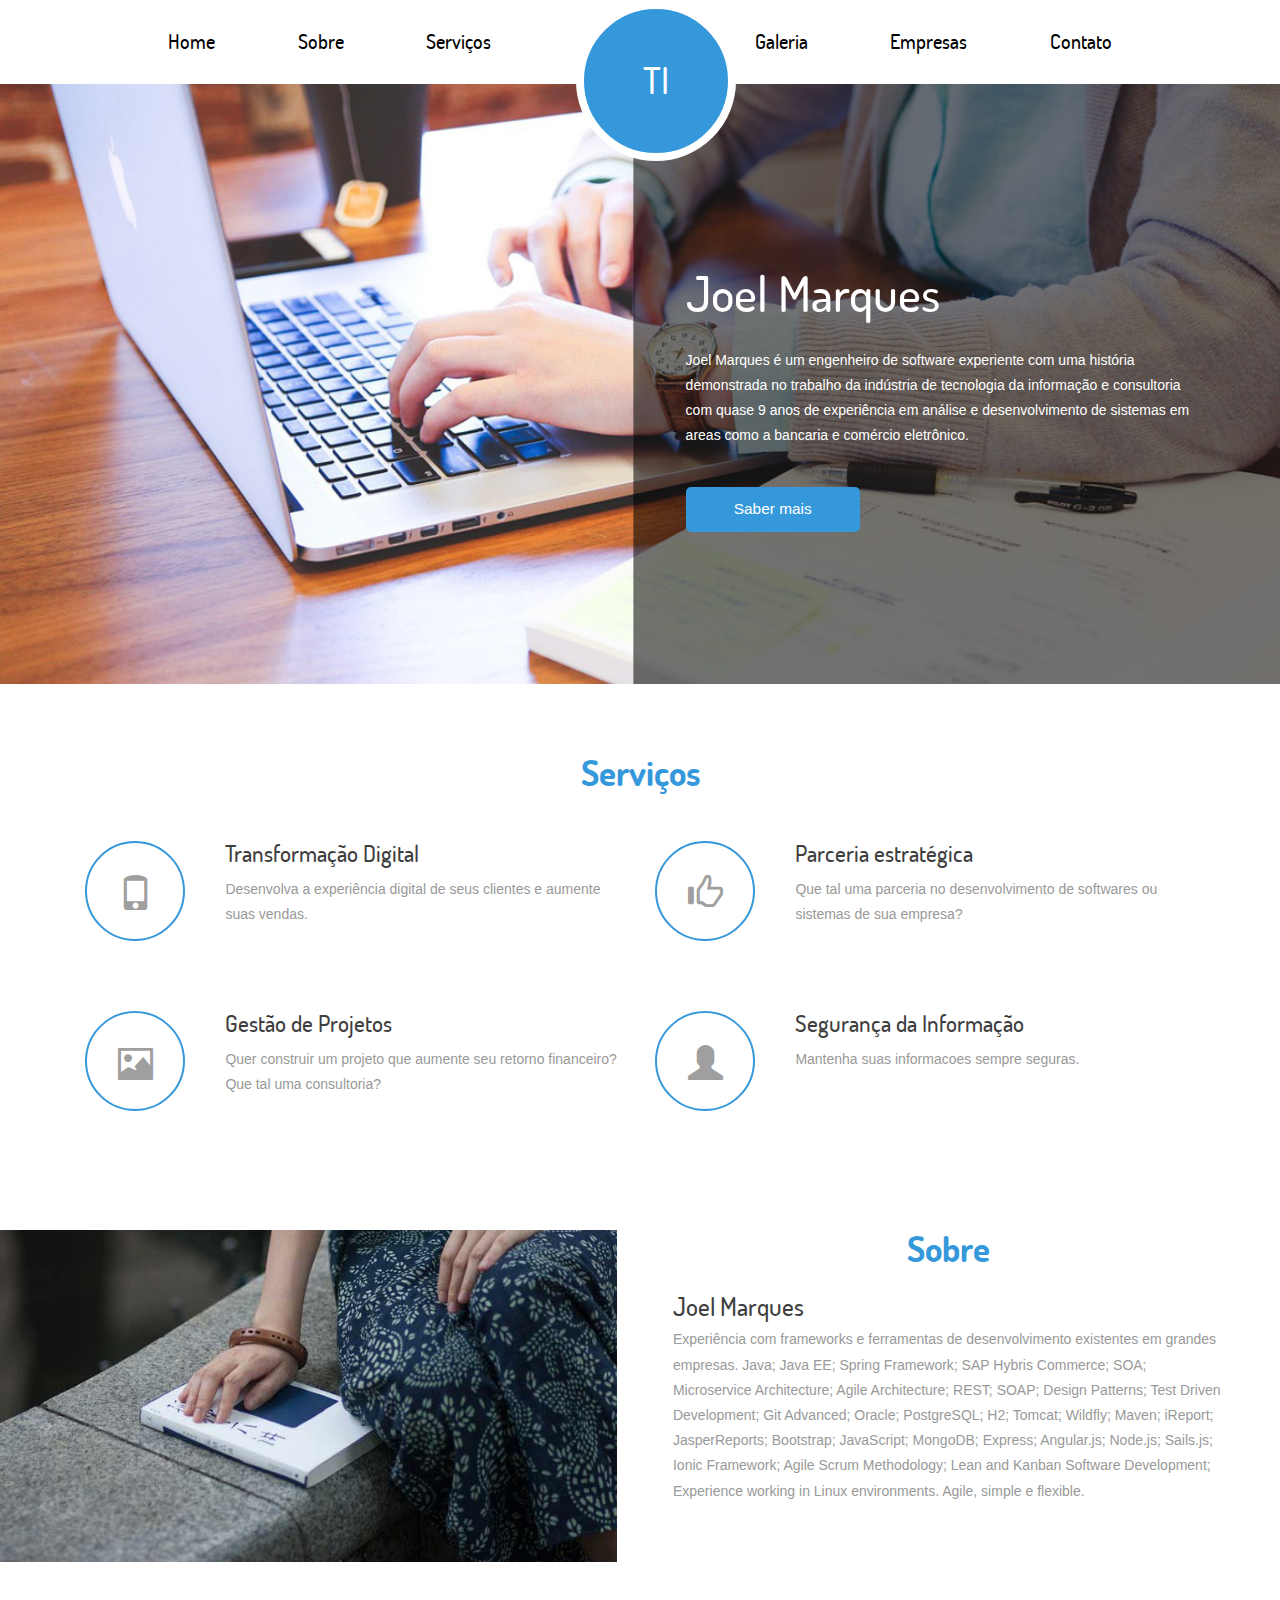
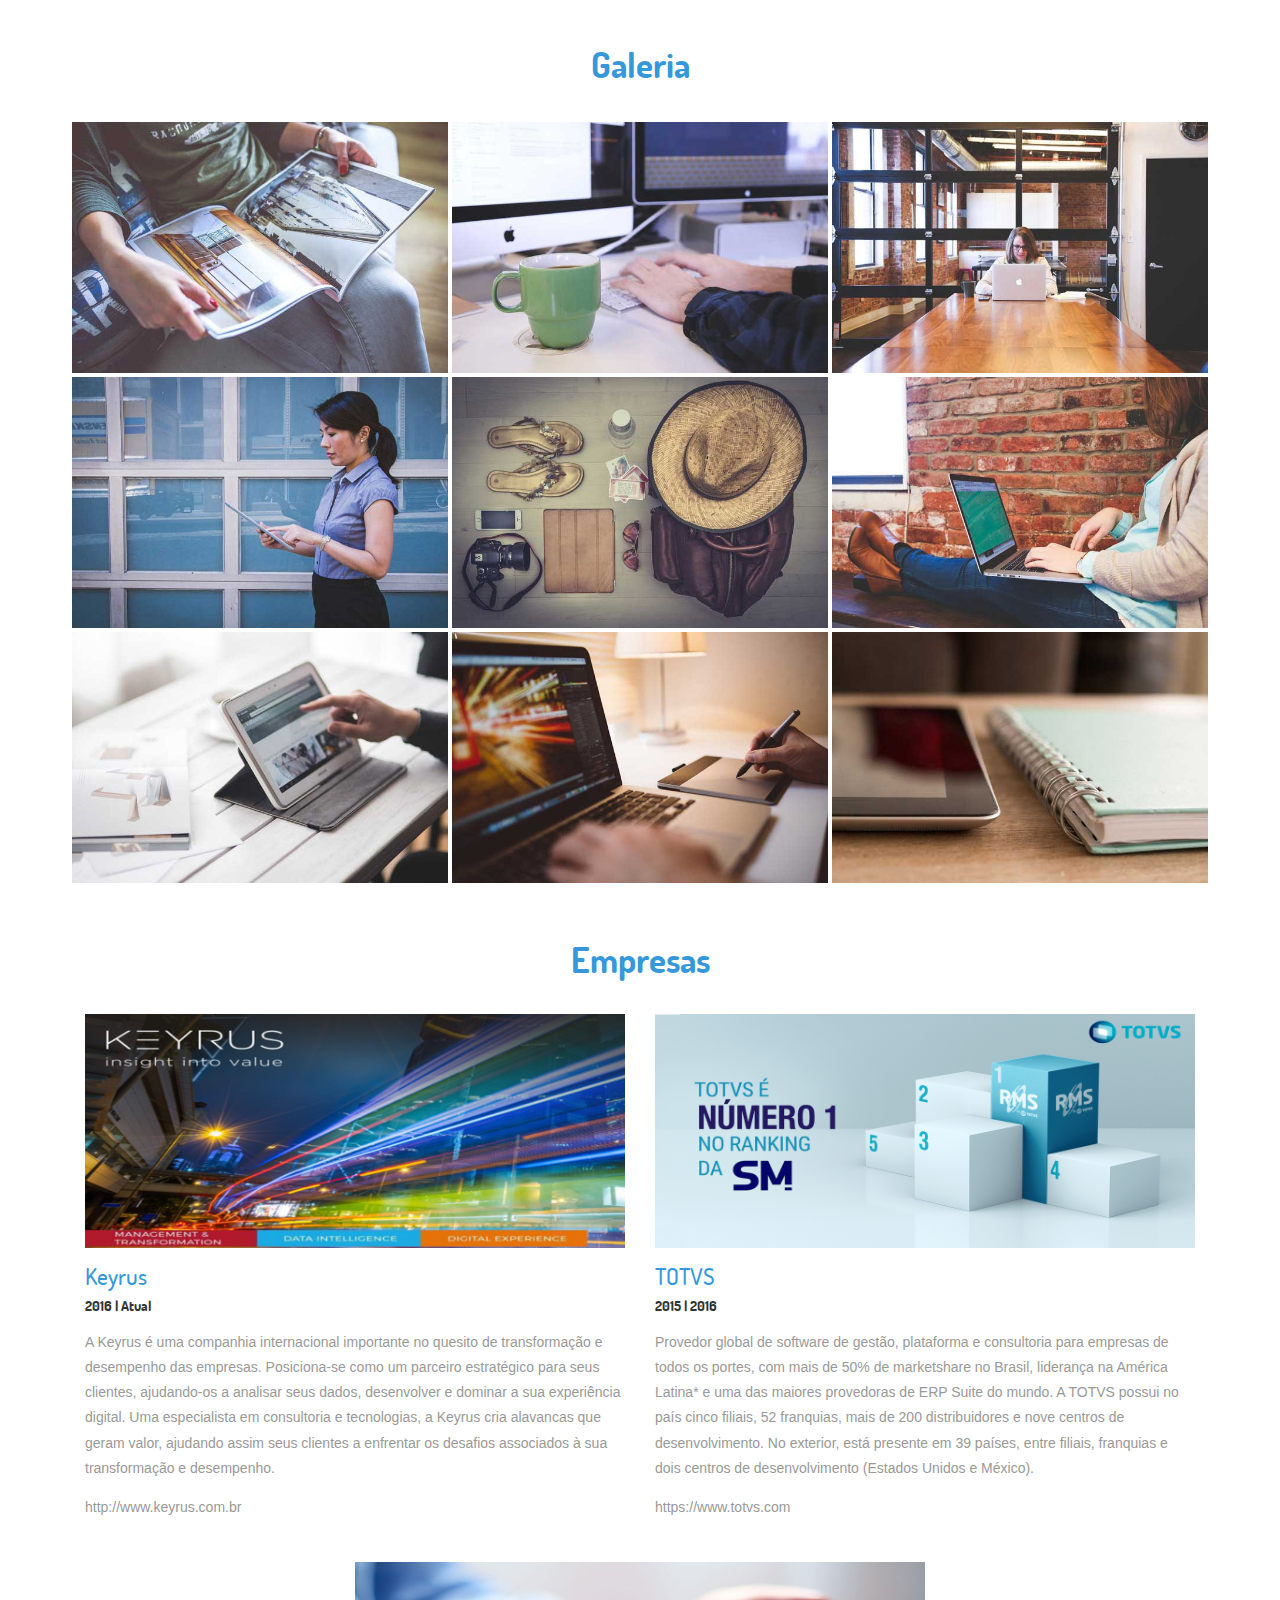
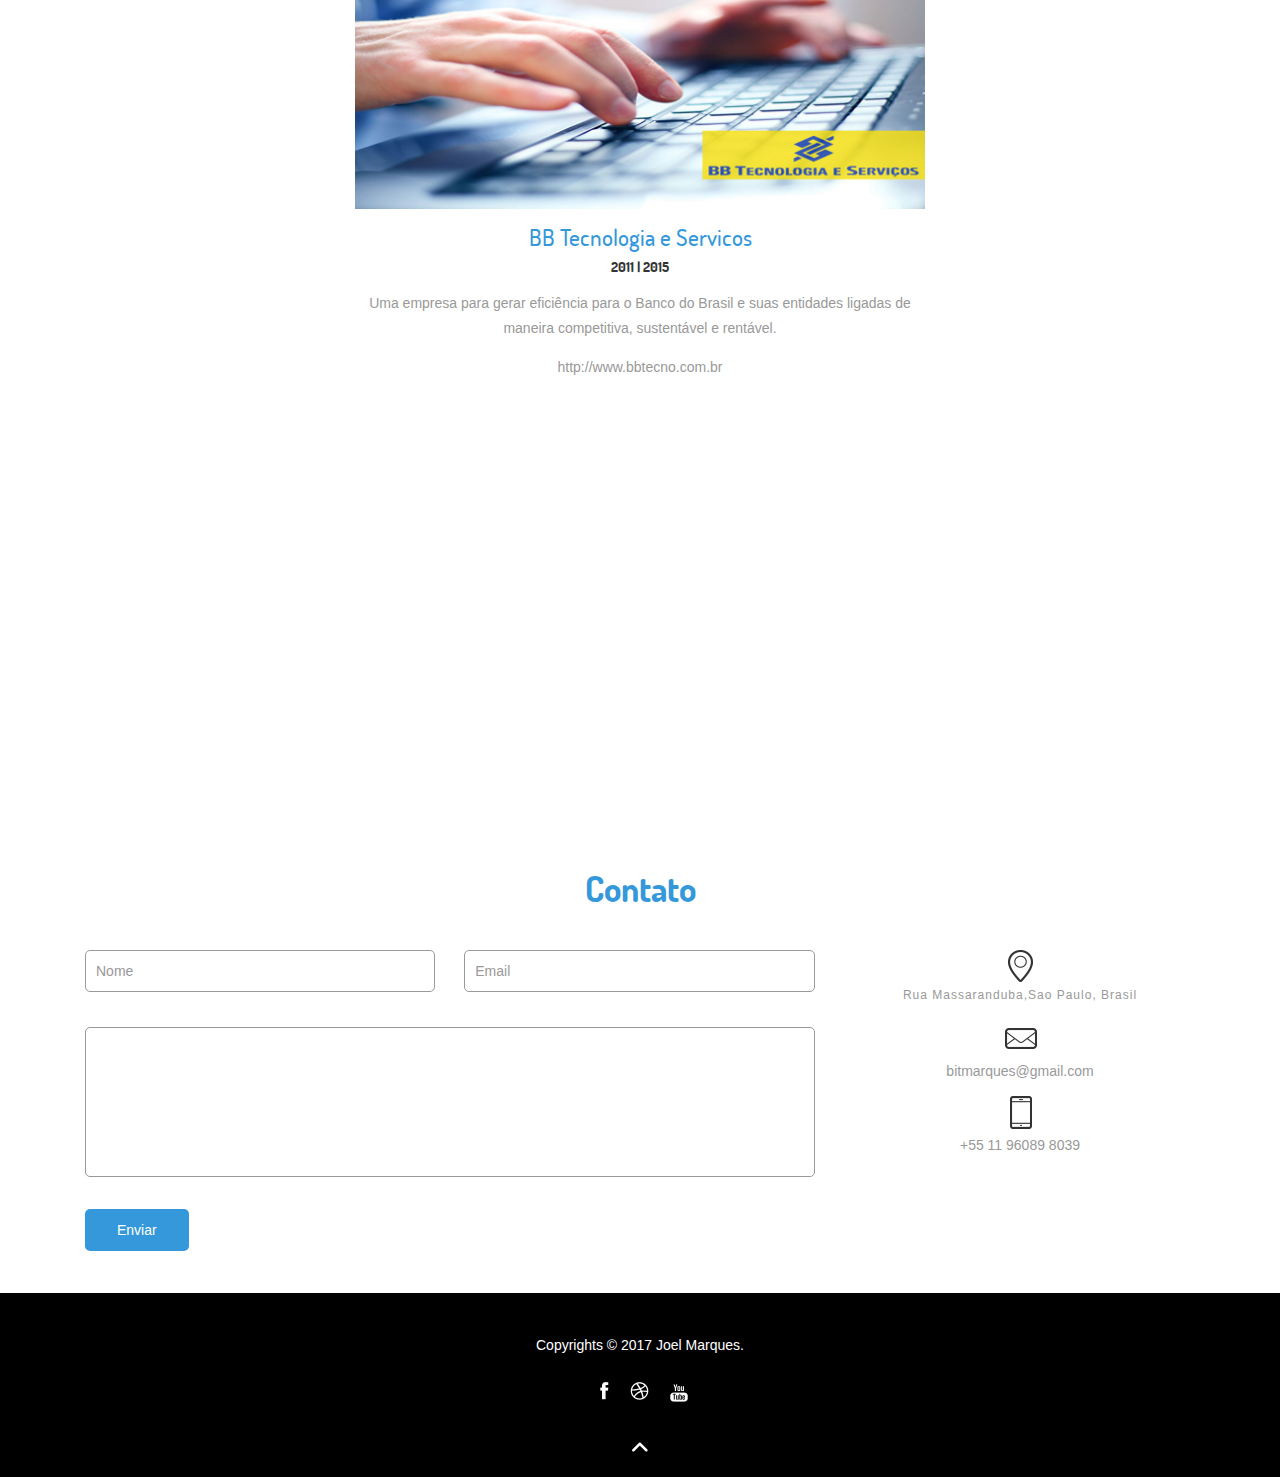
==== index.html @ f148eeef "Adicionado o shortcut e melhorado o Sobre" ====
<!DOCTYPE HTML>
<html>
<head>
<title>Consultoria em Tecnologia da Informação</title>
<link href="images/shortcut.ico" rel="shortcut icon">
<link href="css/bootstrap.css" rel="stylesheet" type="text/css" media="all">
<link href="css/style.css" rel="stylesheet" type="text/css" media="all" />
<link rel="stylesheet" href="css/chocolat.css" type="text/css" media="screen" />
<meta name="viewport" content="width=device-width, initial-scale=1"/>
<meta http-equiv="Content-Type" content="text/html; charset=utf-8" />
<meta name="keywords" content="Emplox Responsive web template, Bootstrap Web Templates, Flat Web Templates, Andriod Compatible web template,
Smartphone Compatible web template, free webdesigns for Nokia, Samsung, LG, SonyErricsson, Motorola web design" />
<script type="application/x-javascript"> addEventListener("load", function() { setTimeout(hideURLbar, 0); }, false); function hideURLbar(){ window.scrollTo(0,1); } </script>
<script src="js/jquery-1.11.1.min.js"></script>
<link rel="stylesheet" href="css/flexslider.css" type="text/css" media="screen" />
<!--scrolling-->
<script type="text/javascript" src="js/move-top.js"></script>
<script type="text/javascript" src="js/easing.js"></script>
 <script type="text/javascript">
		jQuery(document).ready(function($) {
			$(".scroll").click(function(event){
				event.preventDefault();
				$('html,body').animate({scrollTop:$(this.hash).offset().top},1200);
			});
		});
	</script>
<!--scrolling-->
</head>
<body>
<!--top-header-->
<div id="home" class="top-header">
	 <div class="container">
		 <div class="logo">
				<h1><a href="index.html">TI</a></h1>
		 </div>
		 <div class="top-menu">
			 <span class="menu"><img src="images/nav-icon.png" alt=""/></span>
			 <ul>
				<li><a class="scroll" href="#home">Home</a></li>
				<li><a class="scroll" href="#about">Sobre</a></li>
				<li><a class="scroll" href="#service">Serviços</a></li>
				<li><a class="scroll" href="#gallery">Galeria</a></li>
				<li><a class="scroll" href="#blog">Empresas</a></li>
				<li><a class="scroll" href="#contact">Contato</a></li>
			 </ul>
		     <!-- script-for-menu -->
				 <script>
							$("span.menu").click(function(){
								$(".top-menu ul").slideToggle("slow" , function(){
								});
							});
				 </script>
		     <!-- script-for-menu -->
		  </div>
	 </div>
</div>
<!--header-->
<div class="header">
		<div class="container">
			 <div class="banner-info">
				 <h2>Joel Marques</h2>
				 <p>Joel Marques é um engenheiro de software experiente com uma história demonstrada no trabalho da indústria de tecnologia da informação e consultoria com quase 9 anos de experiência em análise e desenvolvimento de sistemas em areas como a bancaria e comércio eletrônico.</p>
				 <a href="https://www.linkedin.com/in/bitmarques/" target="_blank">Saber mais</a>
			 </div>
			 <div class="clearfix"></div>
		</div>
</div>
<!--Service-->
<div id="service" class="service">
	 <div class="container">
		 <h3>Serviços</h3>
		 <div class="service-grids">
		 <div class="icon-grids">
			 <div class="col-md-6 futr-grid futr1">
				 <div class="icon-pic">
						<div class="icon text-center">
						 <span class="glyphicon glyphicon-phone" aria-hidden="true"></span>
						 </div>
				  </div>
				 <div class="icon-info">
						 <h4><a href="#">Transformação Digital</a></h4>
						 <p>Desenvolva a experiência digital de seus clientes e aumente suas vendas.</p>
				 </div>
				 <div class="clearfix"></div>
			 </div>
			 <div class="col-md-6 futr-grid">
				  <div class="icon-pic">
							<div class="icon text-center">
							<span class="glyphicon glyphicon-thumbs-up" aria-hidden="true"></span>
						 </div>
				  </div>
				  <div class="icon-info">
						<h4><a href="#">Parceria estratégica</a></h4>
						<p>Que tal uma parceria no desenvolvimento de softwares ou sistemas de sua empresa?</p>
				  </div>
				  <div class="clearfix"></div>
			 </div>
			 <div class="clearfix"></div>
		 </div>
		 <div class="icon-grids grids2">
			 <div class="col-md-6 futr-grid futr1">
				 <div class="icon-pic">
						<div class="icon text-center">
						 <span class="glyphicon glyphicon-picture" aria-hidden="true"></span>
						 </div>
				  </div>
				 <div class="icon-info">
						 <h4><a href="#">Gestão de Projetos</a></h4>
						 <p>Quer construir um projeto que aumente seu retorno financeiro? Que tal uma consultoria?</p>
				 </div>
				 <div class="clearfix"></div>
			 </div>
			 <div class="col-md-6 futr-grid">
				  <div class="icon-pic">
							<div class="icon text-center">
							 <span class="glyphicon glyphicon-user" aria-hidden="true"></span>
						 </div>
				  </div>
				  <div class="icon-info">
						<h4><a href="#">Segurança da Informação</a></h4>
						<p>Mantenha suas informacoes sempre seguras.</p>
				  </div>
				  <div class="clearfix"></div>
			 </div>
			 <div class="clearfix"></div>
		 </div>
		 </div>
	 </div>
</div>
<!--about-->
<div id="about" class="about">
	 <div class="about-left"></div>
	 <div class="about-right">
		<h3>Sobre</h3>
		<h4>Joel Marques</h4>
		<p>Experiência com frameworks e ferramentas de desenvolvimento existentes em grandes empresas.
      Java; Java EE; Spring Framework; SAP Hybris Commerce; SOA; Microservice Architecture; Agile Architecture; REST; SOAP; Design Patterns; Test Driven Development; Git Advanced; Oracle; PostgreSQL; H2; Tomcat; Wildfly; Maven; iReport; JasperReports; Bootstrap; JavaScript; MongoDB; Express; Angular.js; Node.js; Sails.js; Ionic Framework; Agile Scrum Methodology; Lean and Kanban Software Development; Experience working in Linux environments.
      Agile, simple e flexible.</p>
	 </div>
	 <div class="clearfix"></div>
</div>
<!--gallery -->
		<script src="js/jquery.chocolat.js"></script>
		<!--light-box-files -->
		<script type="text/javascript">
		$(function() {
			$('.moments-bottom a').Chocolat();
		});
		</script>
<!--gallery js-->
<div id="gallery" class="gallery">
	 <div class="container">
		 <h3>Galeria</h3>
         <div class="gallery-info">
				<div class="col-md-4 galry-grids moments-bottom">
					<a class="b-link-stripe b-animate-go" href="images/img15.jpg">
						<img src="images/img15.jpg" class="img-responsive" alt="">
						<div class="b-wrapper">
							<span class="b-animate b-from-left    b-delay03 ">
								<img class="img-responsive" src="images/e.png" alt=""/>
							</span>
						</div>
					</a>
				</div>
				<div class="col-md-4 galry-grids moments-bottom">
					<a class="b-link-stripe b-animate-go" href="images/img10.jpg">
						<img src="images/img10.jpg" class="img-responsive" alt="">
						<div class="b-wrapper">
							<span class="b-animate b-from-left b-delay03 ">
								<img class="img-responsive" src="images/e.png" alt=""/>
							</span>
						</div>
					</a>
				</div>
				<div class="col-md-4 galry-grids moments-bottom">
					<a class="b-link-stripe b-animate-go" href="images/img11.jpg">
						<img src="images/img11.jpg" class="img-responsive" alt="">
						<div class="b-wrapper">
							<span class="b-animate b-from-left    b-delay03 ">
								<img class="img-responsive" src="images/e.png" alt=""/>
							</span>
						</div>
					</a>
				</div>
				<div class="col-md-4 galry-grids moments-bottom">
					<a class="b-link-stripe b-animate-go" href="images/img12.jpg">
						<img src="images/img12.jpg" class="img-responsive" alt="">
						<div class="b-wrapper">
							<span class="b-animate b-from-left    b-delay03 ">
								<img class="img-responsive" src="images/e.png" alt=""/>
							</span>
						</div>
					</a>
				</div>
				<div class="col-md-4 galry-grids moments-bottom">
					<a class="b-link-stripe b-animate-go" href="images/img13.jpg">
						<img src="images/img13.jpg" class="img-responsive" alt="">
						<div class="b-wrapper">
							<span class="b-animate b-from-left    b-delay03 ">
								<img class="img-responsive" src="images/e.png" alt=""/>
							</span>
						</div>
					</a>
				</div>
				<div class="col-md-4 galry-grids moments-bottom">
					<a class="b-link-stripe b-animate-go" href="images/img14.jpg">
						<img src="images/img14.jpg" class="img-responsive" alt="">
						<div class="b-wrapper">
							<span class="b-animate b-from-left    b-delay03 ">
								<img class="img-responsive" src="images/e.png" alt=""/>
							</span>
						</div>
					</a>
				</div>
				<div class="col-md-4 galry-grids moments-bottom">
					<a class="b-link-stripe b-animate-go" href="images/img9.jpg">
						<img src="images/img9.jpg" class="img-responsive" alt="">
						<div class="b-wrapper">
							<span class="b-animate b-from-left    b-delay03 ">
								<img class="img-responsive" src="images/e.png" alt=""/>
							</span>
						</div>
					</a>
				</div>
				<div class="col-md-4 galry-grids moments-bottom">
					<a class="b-link-stripe b-animate-go" href="images/img16.jpg">
						<img src="images/img16.jpg" class="img-responsive" alt="">
						<div class="b-wrapper">
							<span class="b-animate b-from-left    b-delay03 ">
								<img class="img-responsive" src="images/e.png" alt=""/>
							</span>
						</div>
					</a>
				</div>
				<div class="col-md-4 galry-grids moments-bottom">
					<a class="b-link-stripe b-animate-go" href="images/img17.jpg" >
						<img src="images/img17.jpg" class="img-responsive" alt="">
						<div class="b-wrapper">
							<span class="b-animate b-from-left    b-delay03 ">
								<img class="img-responsive" src="images/e.png" alt=""/>
							</span>
						</div>
					</a>
				</div>
				<div class="clearfix"> </div>
			</div>
	 </div>
</div>
<!---->
<div id="blog" class="blog">
	 <div class="container">
		 <h3>Empresas</h3>
		 <div class="blog-grids">
			 <div class="col-md-6 blog-grid">
				 <a href="#"><img src="images/img19.png" class="img-responsive" alt=""/></a>
				 <h4><a href="#">Keyrus</a></h4>
					<span>2016 | Atual</span>
				 <p>A Keyrus é uma companhia internacional importante no quesito de transformação e desempenho das empresas. Posiciona-se como um parceiro estratégico para seus clientes, ajudando-os a analisar seus dados, desenvolver e dominar a sua experiência digital.
Uma especialista em consultoria e tecnologias, a Keyrus cria alavancas que geram valor, ajudando assim seus clientes a enfrentar os desafios associados à sua transformação e desempenho.</p>
      <p>http://www.keyrus.com.br</p>
       </div>
			 <div class="col-md-6 blog-grid">
				 <a href="#"><img src="images/img20.png" class="img-responsive" alt=""/> </a>
				 <h4><a href="#">TOTVS</a></h4>
					<span>2015 | 2016</span>
				 <p>Provedor global de software de gestão, plataforma e consultoria para empresas de todos os portes, com mais de 50% de marketshare no Brasil, liderança na América Latina* e uma das maiores provedoras de ERP Suite do mundo. A TOTVS possui no país cinco filiais, 52 franquias, mais de 200 distribuidores e nove centros de desenvolvimento. No exterior, está presente em 39 países, entre filiais, franquias e dois centros de desenvolvimento (Estados Unidos e México).</p>
         <p>https://www.totvs.com</p>
       </div>
			 <div class="clearfix"></div>
			 <div class="middleblog-grid blog-grid">
				 <a href="#"><img src="images/img21.jpg" class="img-responsive" alt=""/> </a>
				 <h4><a href="#">BB Tecnologia e Servicos</a></h4>
					<span>2011 | 2015</span>
				 <p>Uma empresa para gerar eficiência para o Banco do Brasil e suas entidades ligadas de maneira competitiva, sustentável e rentável.</p>
         <p>http://www.bbtecno.com.br</p>
			 </div>
		 </div>
	 </div>
</div>
<!---->
<div class="map">
	 <iframe src="https://www.google.com/maps/embed?pb=!1m18!1m12!1m3!1d3655.417159470805!2d-46.64103054889825!3d-23.625227069764858!2m3!1f0!2f0!3f0!3m2!1i1024!2i768!4f13.1!3m3!1m2!1s0x94ce5a563179ece9%3A0xe3799f0a5f50250b!2sR.+Massaranduba%2C+S%C3%A3o+Paulo+-+SP!5e0!3m2!1spt-BR!2sbr!4v1507056126192" width="400" height="300" frameborder="0" style="border:0" allowfullscreen></iframe>
</div>
<!---->
<div id="contact" class="contact">
	 <div class="container">
		 <h3>Contato</h3>
		 <div class="touch-top">
			 <div class="col-md-8 touch-left">
         <form action="https://formspree.io/bitmarques@gmail.com" method="POST">
					<input type="text" name="name" value="Nome" onfocus="this.value = '';" onblur="if (this.value == '') {this.value = 'Nome';}" />
					<input type="text" name="email" value="Email" onfocus="this.value = '';" onblur="if (this.value == '') {this.value = 'Email';}" />
					<textarea name="message" onfocus="this.value = '';" onblur="if (this.value == '') {this.value = 'Mensagem';}"></textarea>
          <input type="hidden" name="_subject" value="Nova mensagem de negocio!" />
          <input type="hidden" name="_language" value="pt" />
          <input type="text" name="_gotcha" style="display:none">
					<input type="submit" value="Enviar">
				 </form>
			 </div>
			 <div class="col-md-4 touch-right">
					<div class="touch-right-top">
							<span class="add"> </span>
							<h4>Rua Massaranduba,<label>Sao Paulo, Brasil</label></h4>
					</div>
					<div class="touch-right-top">
							<span class="mail"> </span>
							<p>bitmarques@gmail.com</p>
					</div>
					<div class="touch-right-top">
							<span class="num"> </span>
							<p>+55 11 96089 8039</p>
					</div>
			 </div>
				<div class="clearfix"></div>
		  </div>
	 </div>
</div>
<div class="footer">
	 <div class="container">
		 <p>Copyrights © 2017 Joel Marques.</p>
		 <div class="social">
				<a href="https://www.facebook.com/jhoey.marques" target="_blank"><i class="facebook"></i></a>
				<a href="https://br.linkedin.com/in/bitmarques" target="_blank"><i class="dribble"></i></a>
				<a href="#"><i class="youtube"></i></a>
		 </div>
		 <div class="arrow">
			 <a class="scroll" href="#home"><img src="images/top.png" alt=""></a>
		 </div>
	 </div>
</div>
<!---->
<script type="text/javascript">
		$(document).ready(function() {
				/*
				var defaults = {
				containerID: 'toTop', // fading element id
				containerHoverID: 'toTopHover', // fading element hover id
				scrollSpeed: 1200,
				easingType: 'linear'
				};
				*/
		$().UItoTop({ easingType: 'easeOutQuart' });
});
</script>
<a href="#to-top" id="toTop" style="display: block;"> <span id="toTopHover" style="opacity: 1;"> </span></a>
<!---->


</body>
</html>
---- css/style.css ----
/*--
Author: W3layouts
Author URL: http://w3layouts.com
License: Creative Commons Attribution 3.0 Unported
License URL: http://creativecommons.org/licenses/by/3.0/
--*/
body a{
    transition:0.5s all;
	-webkit-transition:0.5s all;
	-moz-transition:0.5s all;
	-o-transition:0.5s all;
	-ms-transition:0.5s all;
}
h1,h2,h3,h4,h5,h6{
	padding:0 0;
	margin:0 0;
}
p{
	padding:0 0;
	margin:0 0;
}
ul{
	padding:0 0;
	margin:0 0;
}
body{
	padding:0 0;
	margin:0 0;
	font-family:'Open Sans', sans-serif;
}
@font-face {
   font-family: 'Dosis-Regular';
   src: url(../fonts/Dosis-Regular.ttf) format('truetype');
}
@font-face {
   font-family: 'Dosis-Medium';
   src: url(../fonts/Dosis-Medium.ttf) format('truetype');
}
@font-face {
   font-family: 'Dosis-Bold';
   src: url(../fonts/Dosis-Bold.ttf) format('truetype');
}
 .logo {
  position: absolute;
  left: 45%;
  top: -96%;
  z-index: 1;
}
.logo h1 a {
	display: inline-block;
  color: #fff;
  font-family: 'Dosis-Medium';
  font-size: 1em;
  text-decoration: none;
  background:#3598DB;
  border-radius: 50%;
  -webkit-border-radius: 50%;
  -moz-border-radius: 50%;
  -ms-border-radius: 50%;
  -o-border-radius: 50%;
  border: 8px solid #fff;
  padding: 52px 15px;
  height: 160px;
  width: 160px;
}
span.menu {
  display: none;
}
 .top-header {
  margin: 2em 0;
  text-align: center;
  position: relative;
}
.top-menu ul li {
  display: inline-block;
}
.top-menu{
	position: relative;
}
.top-menu ul li a {
  font-size: 1.4em;
  color: #000;
    padding: 0 2em;
  text-decoration: none;
    font-weight: 100;
	font-family: 'Dosis-Medium';
}
.top-menu ul li a:hover{
	color:#3598db;
}
.top-menu ul li:nth-child(3) {
  margin-right: 13em;
}
.header{
	background: url(../images/banner.jpg) no-repeat 0px -127px;
  background-size: cover;
  min-height: 600px;
}
.banner-info{
	float:right;
	width:46%;
	  margin: 13em 0 0 0em;
}
.banner-info h2{
	color:#fff;
	font-size:3.5em;
	font-family: 'Dosis-Medium';
}
.banner-info p{
	color:#fff;
	font-size:1em;
	line-height:1.8em;
	margin-top:2em;
}
.banner-info a{
	color: #fff;
  padding: 0.6em 3em;
  font-size: 1.1em;
  display: inline-block;
  margin-top: 2.5em;
  border: 2px solid #3598db;
  border-radius: 5px;
  -webkit-border-radius: 5px;
  -moz-border-radius: 5px;
  -ms-border-radius: 5px;
  -o-border-radius: 5px;
  background: #3598db;
}
.banner-info a:hover{
	text-decoration:none;
	color:#fff;
	background:transparent;
	border:2px solid #fff;
}
label{
	 font-weight:normal;
}
/*--service--*/
.service{
	padding:5em 0;
}
.icon-pic {
  float: left;
  width: 23%;
}
.icon {
 width: 100px;
  height: 100px;
  display: inline-block;
  border-radius: 50%;
   -webkit-border-radius: 50%;
  -moz-border-radius: 50%;
  -ms-border-radius: 50%;
  -o-border-radius: 50%;
  margin-bottom: 1.5em;
  padding: 32px 0px;
  background:#fff;
  border:2px solid #3598db;
}
.glyphicon-phone:before, .glyphicon-thumbs-up:before, .glyphicon-picture:before,.glyphicon-user:before{
  color:#9F9F9F;
  font-size: 35px;
}
.icon-info {
  float: left;
  width: 74%;
  margin-left: 3%;
}
.icon-info h4 a {
  color: #3E3E3E;
  font-size: 1.3em;
  text-decoration: none;
  display: inline-block;
  font-family: 'Dosis-Medium';
}
.icon-info p {
  font-size: 1em;
  line-height: 1.8em;
  color: #999;
  margin-top:0.7em;
}
.service-grids{
	margin-top:3.5em;
}
.grids2{
	margin-top:3.5em;
}
/*--about--*/
.about{
	padding:2em 0
}
.about-right h3,.service h3,.gallery h3,.blog h3,.contact h3{
	color:#3598db;
	font-size:2.5em;
	font-family: 'Dosis-bold';
	text-align:center;
}
.about-right{
	width:51.8%;
	float:left;
	padding:0em 4em;
}
.about-right h4{
	font-size:1.75em;
	font-family: 'Dosis-Medium';
	margin-top:1em;
	color:#3E3E3E;
}
.about-right p{
	color:#999;
	font-size:1em;
	line-height:1.8em;
	margin-top:0.5em;
}
.about-left{
	float: left;
  width: 48.2%;
  background: url(../images/img22.jpg) no-repeat 0px -113px;
  min-height: 302px;
  background-size: cover;
}
/*----*/
.gallery {
	margin:4em 0;
}
.galry-grids {
  padding: 2px;
}
.galry-grids img {
  width: 100%;
}
.gallery-info{
	margin-top:2.5em;
}
/*----- Strip -----*/
.b-link-stripe{
	position:relative;
	display:block;
	vertical-align:top;
	font-weight: 300;
	overflow:hidden;
}
.b-link-stripe .b-wrapper{
	position:absolute;
	width:100%;
	height:100%;
	top:0;
	left:0;
	text-align:center;
	overflow:hidden;
}
.b-link-stripe .b-line{
	position:absolute;
	top:0;
	bottom:0;
	width:20%;
	background:rgba(15, 207, 140, 0.9);
	transition:all 0.5s linear;
	-moz-transition:all 0.5s linear;
	-ms-transition:all 0.5s linear;
	-o-transition:all 0.5s linear;
	-webkit-transition:all 0.5s linear;
	opacity:0;
	visibility:hidden; /* lt-ie9 */
}
img.img-responsive.glry-img {
  width: 100%;
}
/*------Animation effects------*/
.b-animate-go{
	text-decoration:none;
}
.b-animate{
	transition: all 0.5s;
	-moz-transition: all 0.5s;
	-ms-transition: all 0.5s;
	-o-transition: all 0.5s;
	-webkit-transition: all 0.5s;
	visibility: hidden;
}
.b-animate img{
	display: -webkit-inline-box;
}
/* lt-ie9 */
.b-animate-go:hover .b-animate{
	visibility:visible;
}
.b-from-left{
	position: absolute;
	top: 43%;
    left: -100%;
}
.b-animate-go:hover .b-from-left{
	left: 43%;
}
.b-wrapper:hover {
  background: rgba(185, 207, 237, 0.85);
  transition: 0.5s all;
  -webkit-transition: 0.5s all;
  -o-transition: 0.5s all;
  -moz-transition: 0.5s all;
  -ms-transition: 0.5s all;
}
.body-pic-bottom {
  background-color: #B9CFED;
  width: 100%;
  height: 270px;
  position: absolute;
  bottom: -93px;
  z-index: -12;
}
/*----*/
.blog{
	padding-bottom:3em;
}
.blog-grids{
	margin-top:2.5em;
}
.blog-grid h4 a {
  color: #3598db;
  font-size: 1.3em;
  text-decoration: none;
  display: inline-block;
  font-family: 'Dosis-Medium';
  margin-top:0.7em;
}
.blog-grid p{
	color:#999;
	line-height:1.8em;
	font-size:1em;
	margin-top:1em;
}
.blog-grid span {
	font-size:1em;
	 font-family: 'Dosis-Bold';
	 margin-top:6px;
	   display: block;
}
a.blogs{
  color: #3598db;
  font-size: 1em;
  margin-top: 1.5em;
  display: inline-block;
  text-decoration:none;
}
a.blogs:hover{
	 color:#333;
}
.middleblog-grid{
	width:50%;
	margin:3em auto 0;
	text-align:center;
}
/*--map--*/
.map iframe{
	width:100%;
	min-height:400px;
}
/*--contact--*/
.contact{
	padding:3em 0;
}
.touch-top{
	margin-top:2.5em;
}
.touch-left form input[type="text"]:nth-child(1) {
  margin-right: 25px;
}
.touch-left form  input[type="text"] {
  width: 48%;
  margin: 7px auto;
  color: #999;
  background: none;
  padding: 10px 10px;
  outline: none;
  border: 1px solid #999;
  border-radius: 5px;
  -webkit-border-radius: 5px;
  -moz-border-radius: 5px;
  -o-border-radius: 5px;
  -ms-border-radius: 5px;
}
.touch-left form textarea {
  width: 100%;
  margin: 2em 0 0 0;
  color: #999;
  resize: none;
  background: none;
  height: 150px;
  padding: 15px;
  outline: none;
  border: 1px solid #999;
  border-radius: 5px;
  -webkit-border-radius: 5px;
  -moz-border-radius: 5px;
  -o-border-radius: 5px;
  -ms-border-radius: 5px;
}
.touch-left form input[type=submit] {
  color: #ffffff;
  padding: 9px 30px;
  font-size: 14px;
  cursor: pointer;
  font-weight: 500;
  margin: 27px 0 0 0px;
  border-radius: 5px;
  -webkit-border-radius: 5px;
  -moz-border-radius: 5px;
  -o-border-radius: 5px;
  -ms-border-radius: 5px;
  border: 2px solid #3598db;
  background: #3598db;
  transition:0.5s all;
	-webkit-transition:0.5s all;
	-moz-transition:0.5s all;
	-o-transition:0.5s all;
	-ms-transition:0.5s all;
}
.touch-left form input[type=submit]:hover{
	border: 2px solid #3598db;
	background: transparent;
	color:#3598db;
}
.touch-right-top:nth-child(1) {
  margin-top: 0;
}
.touch-right-top {
  text-align: center;
  margin-top: 8px;
    color: #999;
}
.touch-right-top p a{
	color:#999;
}
.touch-right-top span.add {
  background-position: 0px 0px;
}
.touch-right-top span.mail {
  background-position: -35px 0px;
}
.touch-right-top span.num {
  background-position: -70px 0px;
}

.touch-right-top span {
  background: url(../images/contact.png) no-repeat;
  width: 35px;
  height: 46px;
  display: block;
  margin: 0 auto;
}
.touch-right-top h4 {
  color: #999;
  font-size: 12px;
  letter-spacing: 1px;
  margin: 0px;
}
/*----*/
.footer{
text-align:center;
background:#000;
padding:3em 0 1em 0;
}
.footer p {
color: #fff;
font-size: 1em;
}
.footer p a{
color: #fff;
}
.social{
margin-top:1.5em;
}
.social i {
width: 27px;
height: 27px;
background: url('../images/social-icons.png') no-repeat 0px 0px;
display: inline-block;
margin:0 5px;
}
a i.facebook{
background-position:-3px -2px;
}
a i.twitter{
background-position: -43px -3px;
}
a i.dribble{
background-position: -83px -3px;
}
a i.google{
background-position:-126px -2px
}
a i.youtube{
background-position:-167px -3px;
}
a i.facebook:hover{
background-position:-3px -36px;
}
a i.twitter:hover{
background-position: -43px -36px;
}
a i.dribble:hover{
background-position: -83px -36px;
}
a i.google:hover{
background-position:-126px -36px
}
a i.youtube:hover{
background-position:-167px -36px;
}
.arrow{
text-align:center;
padding:2em 0 0.5em 0;
}
#toTop {
	display: none;
	text-decoration: none;
	position: fixed;
	bottom: 14px;
	right: 3%;
	overflow: hidden;
	width: 40px;
	height: 40px;
	border: none;
	text-indent: 100%;
	background: url("../images/to-top1.png") no-repeat 0px 0px;
}
#toTopHover {
	width: 40px;
	height: 40px;
	display: block;
	overflow: hidden;
	float: right;
	opacity: 0;
	-moz-opacity: 0;
	filter: alpha(opacity=0);
}

/*--responsive--*/
@media (max-width: 1280px){
.about-left {
  background: url(../images/img1.jpg) no-repeat 0px -77px;
  min-height: 332px;
  background-size: cover;
}
}
@media (max-width: 1080px){
.top-menu ul li:nth-child(3) {
  margin-right: 11em;
}
.logo {
  left: 42%;
}
.banner-info {
  margin: 8em 0 0 0em;
}
.banner-info h2 {
  font-size: 3em;
}
.header {
  background: url(../images/banner.jpg) no-repeat 0px 0;
  background-size: cover;
  min-height: 494px;
}
}
@media (max-width: 1024px){
.top-menu ul li:nth-child(3) {
  margin-right: 11em;
}
.banner-info {
  margin: 8em 0 0 0em;
}
.banner-info h2 {
  font-size: 3em;
}
.header {
  min-height: 483px;
}
.logo {
  left: 43%;
}
.about-right h4 {
  font-size: 1.6em;
}
.about-left {
  background: url(../images/img1.jpg) no-repeat 0px -2px;
  min-height: 364px;
  background-size: cover;
  width: 52.2%;
}
.about-right {
  width: 47.8%;
  padding: 0em 2em;
}
.touch-left form input[type="text"]:nth-child(1) {
  margin-right: 19px;
}
}
@media (max-width: 991px){
.top-menu ul li:nth-child(3) {
  margin-right: 12em;
}
.header {
  min-height: 430px;
}
.banner-info h2 {
  font-size: 2.5em;
}
.banner-info {
  margin: 9em 0 0 0em;
  padding: 0 0px 0 79px;
  width: 58%;
}
.banner-info p {
  font-size: 0.9em;
  line-height: 1.6em;
  margin-top: 1.5em;
}
.banner-info a {
  padding: 0.7em 3em;
  font-size: 1em;
  margin-top: 1.5em;
}
.top-menu ul li a {
  padding: 0 1em;
}
.icon-pic {
  width: 25%;
}
.icon-info {
  width: 72%;
}
.futr-grid{
  width: 50%;
  float: left;
}
.icon-info p {
  font-size: 0.9em;
}
.glyphicon-phone:before, .glyphicon-thumbs-up:before, .glyphicon-picture:before, .glyphicon-user:before {
  font-size: 27px;
}
.icon {
  width: 80px;
  height: 80px;
  padding: 23px 0px;
}
.icon-info h4 a {
  font-size: 1.2em;
}
.galry-grids {
  padding: 4px;
  width: 33.3%;
  float: left;
}
.blog-grid {
  width: 50%;
  float: left;
}
.about-right p {
  font-size: 0.9em;
  margin-top: 0.7em;
}
.about-left {
  min-height: 341px;
}
.blog-grid h4 a {
  font-size: 1.2em;
}
.blog-grid p {
  font-size: 0.9em;
}
}
@media (max-width: 800px){
.logo h1 a {
  font-size: 0.8em;
  padding: 39px 12px;
  height: 126px;
  width: 126px;
}
}
@media (max-width: 768px){
.header {
	   background: url(../images/banner.jpg) no-repeat 0px 0;
	   background-size:cover;
  min-height: 400px;
}
.banner-info h2 {
  font-size: 2em;
}
.logo h1 a {
  font-size: 0.8em;
  padding: 39px 12px;
  height: 126px;
  width: 126px;
}
.banner-info {
  margin: 7em 0 0 0em;
}
.map iframe {
  width: 100%;
  min-height: 320px;
}
.about-right h3, .service h3, .gallery h3, .blog h3, .contact h3 {
  font-size: 2em;
}
.service {
  padding: 3em 0;
}
.icon-info h4 a {
  font-size: 1.1em;
}
.about-right h4 {
  font-size: 1.2em;
}
.about-right a {
  font-size: 0.9em;
  margin-top: 1em;
}
.gallery {
  margin: 2em 0;
}
.blog-grid h4 a {
  font-size: 1.1em;
}
.blog-grid span {
  font-size: 0.9em;
}
.middleblog-grid{
	text-align:left;
}
.touch-left form input[type=submit] {
  font-size: 13px;
}
.arrow {
  padding: 1em 0 0.5em 0;
}
}
@media (max-width: 736px){
.top-menu ul li:nth-child(3) {
  margin-right: 10em;
}
}
@media(max-width:667px){
 span.menu {
  display: block;
  text-align: right;
  cursor: pointer;
  position: relative;
  padding: 1em 0;
}
.top-menu span img{
	display:inline-block;
}
.top-menu {
	width: 100%;
	float: right;
}
.top-menu  ul{
	display:none;
}
.top-menu  ul li {
	font-size: 12px;
	display:inline-block;
	width: 100%;
	margin:0;
}
.top-menu  ul{
	margin: 0;
	z-index: 999;
	position: absolute;
	width: 100%;
	text-align: center;
	left: 0%;
	background:#fff;
}
.top-menu ul li a {
  padding: 0.4em 0em;
  display: block;
  font-size:1.4em;
}
.top-header {
  margin: 1em 0;
}
.header {
  min-height: 350px;
}
.logo {
  left: 42%;
}
.logo h1 a {
  font-size: 0.7em;
  padding: 31px 8px;
  border: 6px solid #fff;
  height: 100px;
  width: 100px;
}
.top-menu ul li:nth-child(3) {
  margin-right: 0;
}
}
@media(max-width:640px){
 span.menu {
  display: block;
  text-align: right;
  cursor: pointer;
  position: relative;
  padding: 1.5em 0;
}
.top-menu span img{
	display:inline-block;
}
.top-menu {
	width: 100%;
	float: right;
}
.top-menu  ul{
	display:none;
}
.top-menu  ul li {
	font-size: 12px;
	display:inline-block;
	width: 100%;
	margin:0;
}
.top-menu  ul{
	margin: 0;
	z-index: 999;
	position: absolute;
	width: 100%;
	text-align: center;
	left: 0%;
	background:#fff;
}
.top-menu ul li a {
  padding: 0.4em 0em;
  display: block;
  font-size:1.4em;
}
.top-header {
  margin: 0em 0;
}
.header {
  min-height: 350px;
}
.logo {
  left: 42%;
  top:0;
}
.logo h1 a {
  font-size: 0.7em;
  padding: 31px 8px;
  border: 6px solid #fff;
  height: 100px;
  width: 100px;
}
.banner-info h2 {
  font-size: 1.5em;
}
.banner-info {
  margin: 6em 0 0 0em;
  width: 54%;
  padding: 0 0px 0 45px;
}
.banner-info a {
  padding: 0.6em 3em;
  font-size: 0.85em;
  margin-top: 1em;
}
.futr-grid {
  width: 100%;
  padding: 0;
  margin-bottom: 2em;
}
.icon-pic {
  width: 13%;
}
.icon-info {
  width: 84%;
}
.grids2 {
  margin-top:0em;
}
.service-grids {
  margin-top: 2em;
}
.about-left {
  background: url(../images/img1.jpg) no-repeat 0px -33px;
  min-height: 348px;
  background-size: cover;
  width: 100%;
}
.about-right {
  width: 100%;
  padding: 2em 1.5em 0 1.5em;
}
.service {
  padding:2em 0 1em 0;
}
.about {
  padding: 0em 0;
}
.blog-grid {
  width: 100%;
  padding: 0;
  margin-bottom: 2em;
}
a.blogs {
  font-size: 0.9em;
  margin-top: 0.5em;
}
.middleblog-grid {
  margin: 0em auto 0;
}
.touch-left form input[type="text"]:nth-child(1) {
  margin-right: 0;
}
.touch-left form input[type="text"] {
  width: 100%;
}
.map iframe {
  min-height: 250px;
}
.contact {
  padding: 2em 0;
}
.touch-left {
  padding: 0;
}
.touch-top {
  margin-top: 1.5em;
}
.touch-left form textarea {
  margin: 1em 0 0 0;
}
.footer p {
  font-size: 0.9em;
}
.footer {
  padding: 2em 0 1em 0;
}
.top-menu ul li:nth-child(3) {
  margin-right: 0;
}
}
@media(max-width:480px){
span.menu {
  padding: 0.7em 0;
}
.logo h1 a {
  font-size: 0.6em;
  padding: 27px 9px;
  border: 5px solid #fff;
  height: 90px;
  width: 90px;
}
.header {
  background: url(../images/banner.jpg) no-repeat -75px 0px;
  background-size: cover;
  min-height: 335px;
}
.banner-info {
  margin: 4em 0 0 0em;
  width: 54%;
  padding: 0 0px 0 9px;
}
.icon-pic {
  width: 18%;
}
.icon-info {
  width: 76%;
  margin-left: 4%;
}
.icon-info p {
  font-size: 0.85em;
  margin-top: 0.5em;
}
.icon-info h4 a {
  font-size: 1em;
}
.about-left {
  min-height: 283px;
}
.about-right p {
  font-size: 0.85em;
}
.about-right a {
  font-size: 0.85em;
  padding: 0.7em 1.5em;
}
.blog-grid p {
  font-size: 0.85em;
  line-height: 1.7em;
}
.touch-left form input[type=submit] {
  font-size: 12px;
  margin: 1em 0 0 0px;
  padding: 9px 27px;
}
.touch-left form input[type="text"],.touch-left form textarea {
  width: 100%;
  font-size: 0.9em;
  padding:10px;
}
.touch-right-top h4 {
  letter-spacing: 0px;
}
}
@media(max-width:414px){
.header {
  background: url(../images/banner.jpg) no-repeat -124px 0px;
  background-size: cover;
}
.banner-info {
  width: 59%;
}
}
@media(max-width:384px){
.header {
  background: url(../images/banner.jpg) no-repeat -158px 0px;
  background-size: cover;
  min-height: 335px;
}
.banner-info {
  width: 65%;
}
}
@media(max-width:320px){
span.menu {
  padding: 1.2em 0;
}
.logo {
  left: 35%;
}
.header {
  background: url(../images/banner.jpg) no-repeat -154px 0px;
  background-size: cover;
  min-height: 276px;
}
.banner-info {
  margin: 3em 0 0 0em;
  width: 80%;
  padding: 0 0px 0 15px;
}
.banner-info p {
  font-size: 0.8em;
}
.banner-info a {
  padding: 0.55em 2.5em;
  font-size: 0.85em;
  margin-top: 1em;
}
.glyphicon-phone:before, .glyphicon-thumbs-up:before, .glyphicon-picture:before, .glyphicon-user:before {
  font-size: 20px;
}
.icon {
  width: 54px;
  height: 55px;
  padding: 14px 0px;
}
.icon-info h4 a {
  font-size: 0.9em;
}
.icon-info {
  width: 76%;
  margin-left: 6%;
}
.about-left {
  min-height: 204px;
  background: url(../images/img1.jpg) no-repeat 0px 0px;
  background-size:cover;
}
.about-right h3, .service h3, .gallery h3, .blog h3, .contact h3 {
  font-size: 1.5em;
}
.service-grids {
  margin-top: 1.5em;
}
.about-right {
  padding: 2em 1em 0 1em;
}
.about-right h4 {
  font-size: 1.1em;
}
.about-right a {
  font-size: 0.8em;
  padding: 0.7em 1.3em;
}
.galry-grids {
  padding: 0px 0 8px 0;
  width: 100%;
}
.gallery-info {
  margin-top: 1.5em;
}
.blog-grids {
  margin-top: 1.5em;
}
.blog-grid h4 a {
  font-size: 0.9em;
}
.blog-grid span {
  font-size: 0.83em;
}
.blog-grid p {
  margin-top: 0.5em;
}
.map iframe {
  min-height: 180px;
}
.touch-left form textarea {
  height: 120px;
}
}
---- css/chocolat.css ----
body{
	margin:0;
	padding:0;
}
#Choco_overlay{
	background: #fff;
	position: fixed;
	top: 0;
	left: 0;
	z-index: 1000;
	width: 100%;
	height: 100%;
	display:none;
	padding:0;
	margin:0;
}
#Choco_content{
	display:none;
	width:800px;
	height:600px;
	z-index:1001;
	position:fixed;
	left:50%;
	top:50%;
	margin-left:-400px;
	margin-top:-300px;
	border-top:1px solid transparent;/*Yes, adjust image perfectly at the center of a box, don't know why.*/
}
#Choco_left_arrow{
	float:left;
	background-image:url(../images/left.gif);
	background-position:12%;
	left:-14%;
    background-size: 4%;
}
#Choco_right_arrow{
	float:right;
	background-image:url(../images/right.gif);
	background-position:88%;
	left:14%;
	background-size: 4%;
}
.Choco_arrows{
	background-repeat:no-repeat;
	display:none;
	position:relative;
	cursor:pointer;
	width:49%;
	top:-100%;
	height:100%;
	margin-top:-30px;
}
#Choco_container_photo{
	text-align:center;
	width:800px;
	height:600px;
	/*background:url(../images/ajax-loader.gif) center center no-repeat;*/
}
#Choco_container_description{
	padding:0;
	height:26px;
	width:100%;
	color:#505050;
	font-family:Tahoma;
	clear:both;
	position:relative;
	font-size:18px;
	margin-top:-5px;
	overflow:hidden;
	visibility:hidden;
}
#Choco_container_title{
	float:left;
	padding:5px;
}
#Choco_container_via{
	padding:5px;
	float:right;
}
#Choco_container_via a{
	color:gray;
}
#Choco_container_via a:hover{
	color:white;
	background:gray;
}
#Choco_close{
	width:30px;
	height:25px;
	background-image:url(../images/close.gif);
	background-repeat:no-repeat;
	z-index:1002;
	cursor:pointer;
	margin-top:-20px;
	display:none;
	background-size:56%;
}
#Choco_loading{
	width:9px;
	height:11px;
	background-image:url(../images/loading.gif);
	background-repeat:no-repeat;
	z-index:1002;
	cursor:pointer;
	float:right;
	margin-top:-20px;
	display:none;
}
#Choco_bigImage{
	display:none;
	position:relative;
	width:100%;
	height:100%;
	margin-top:-5px;
}
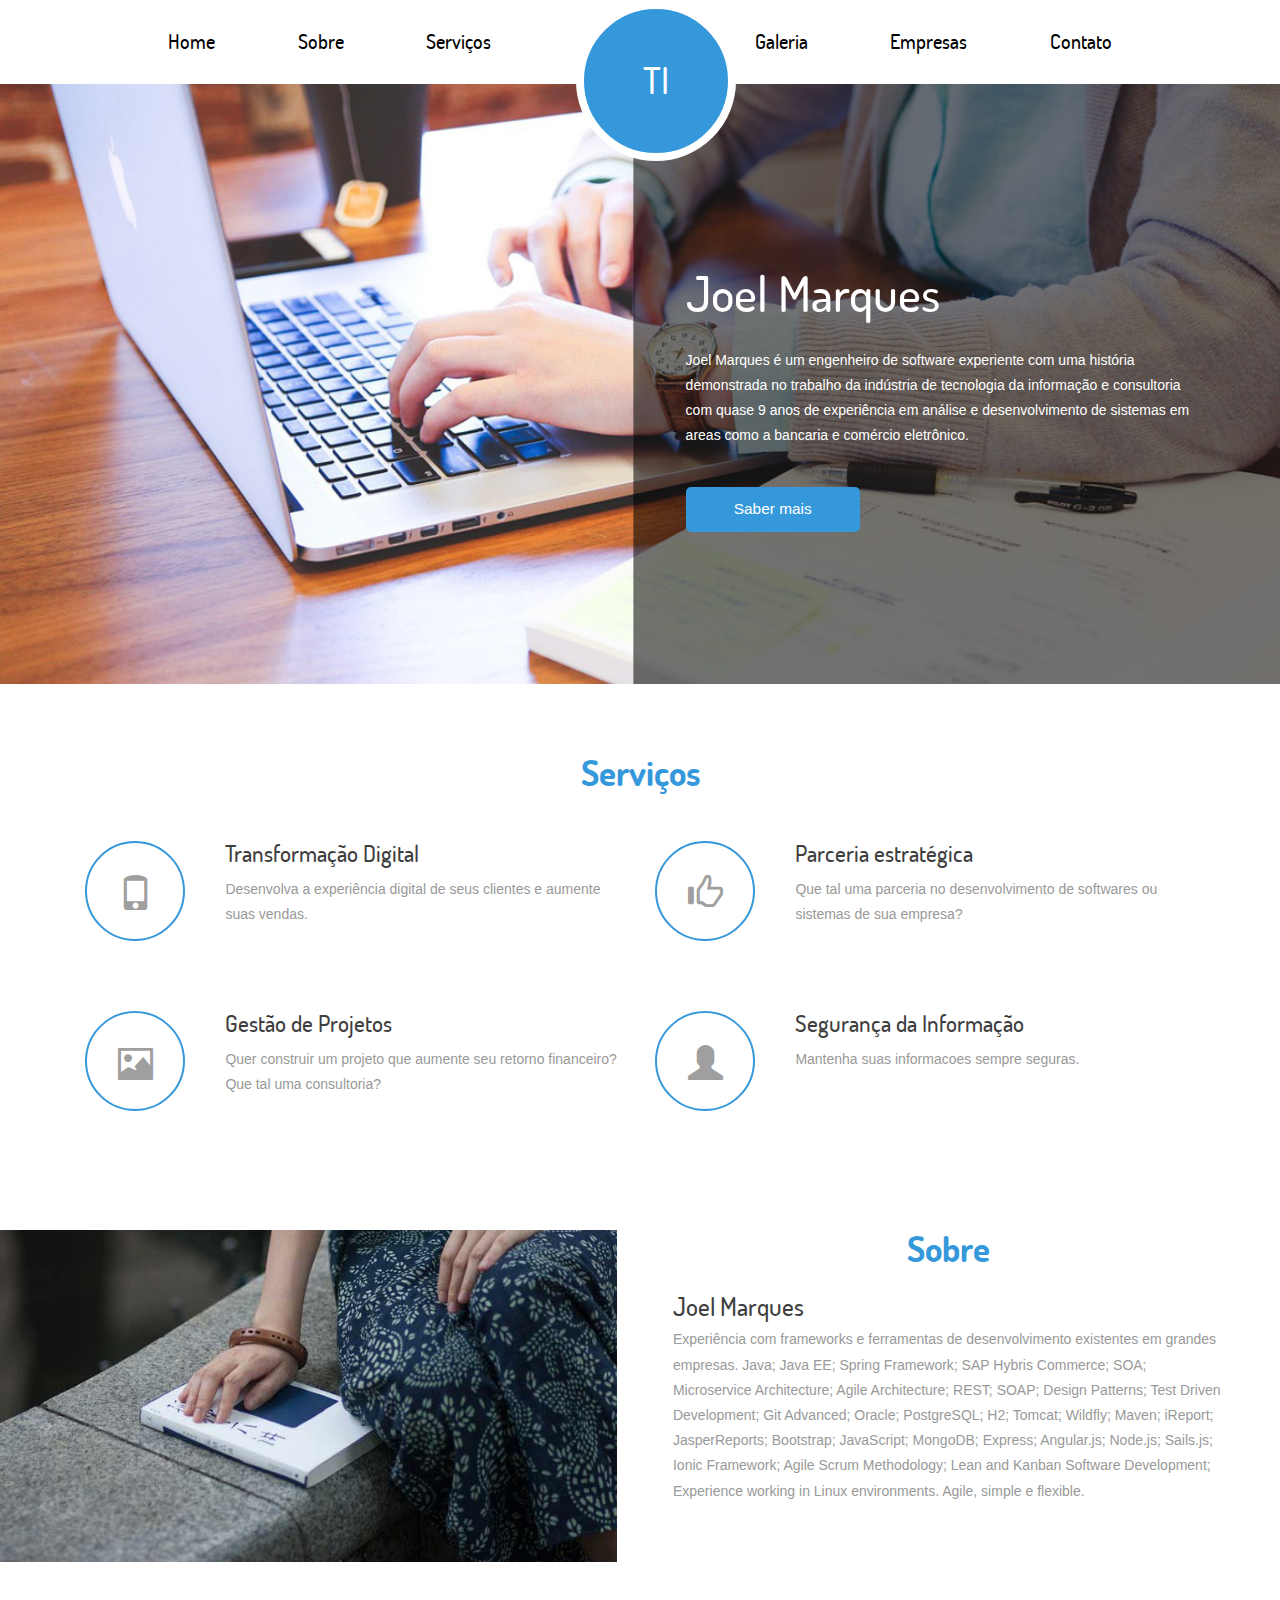
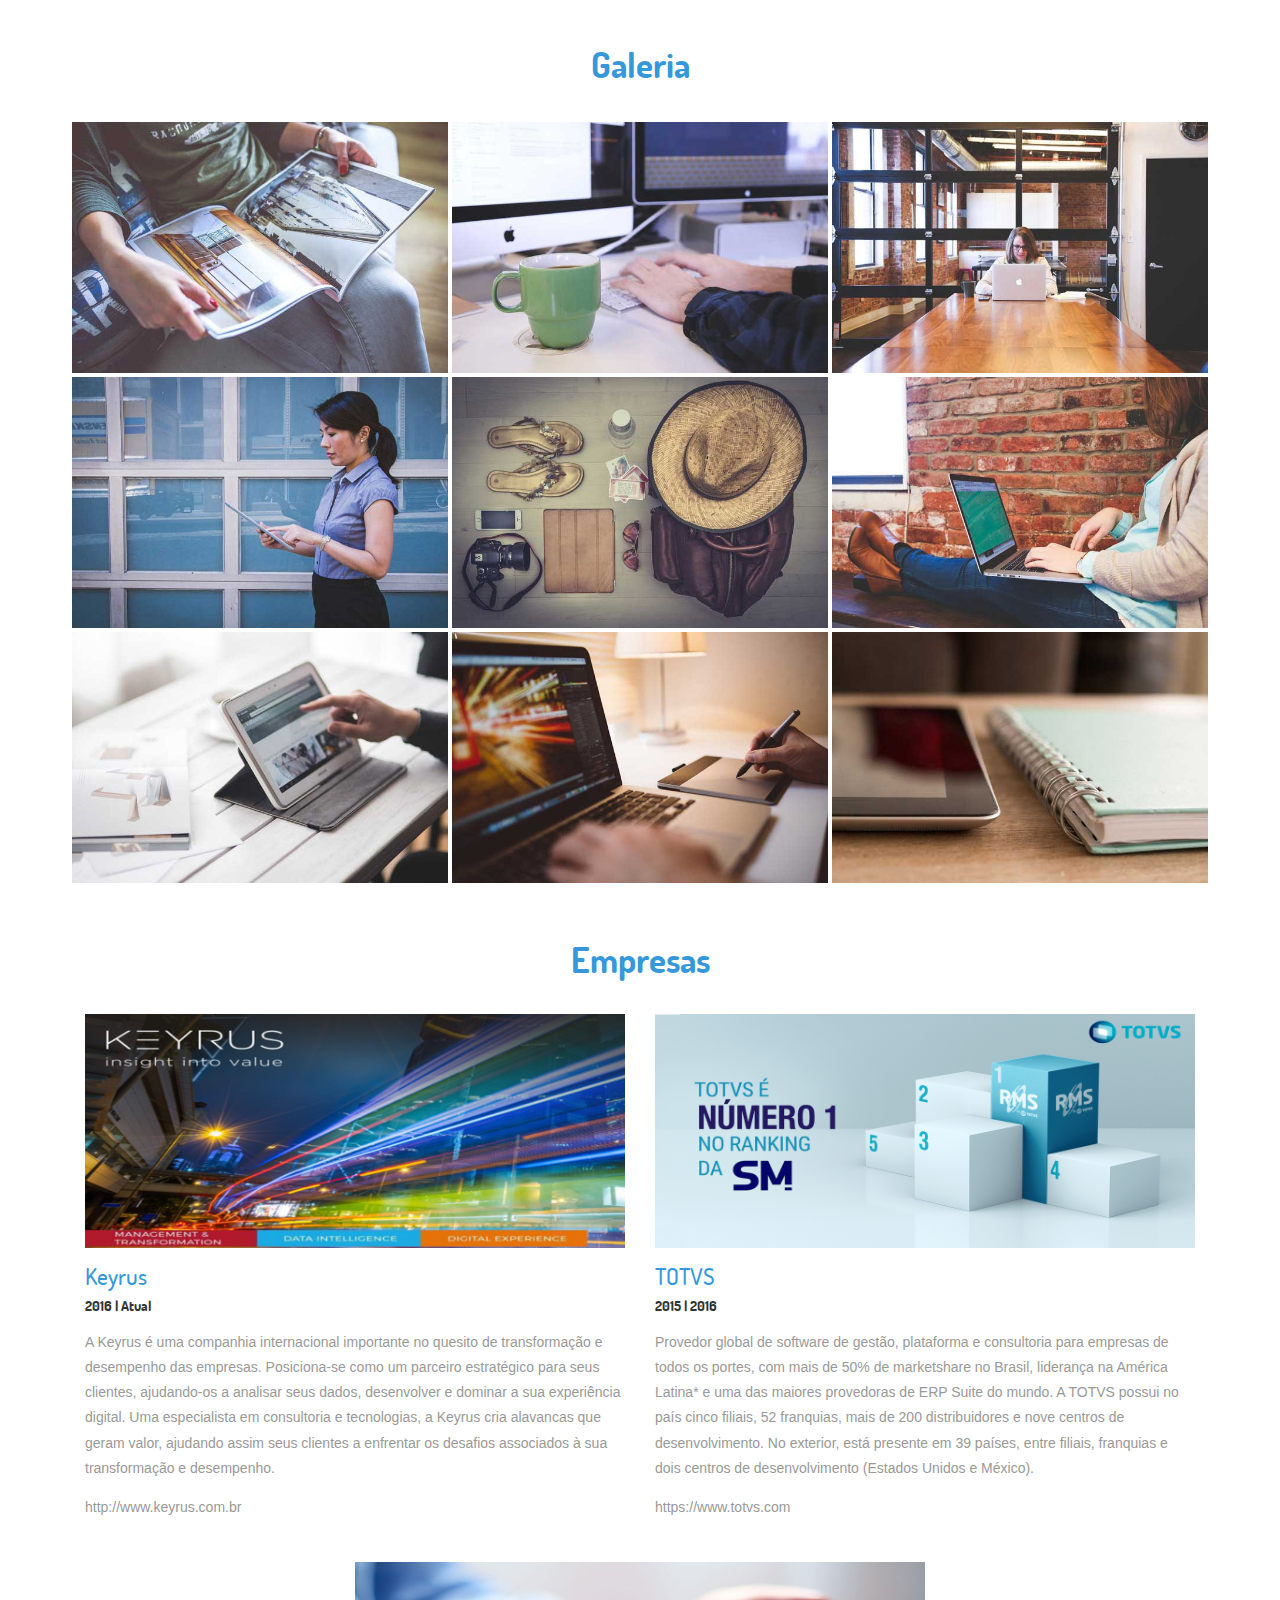
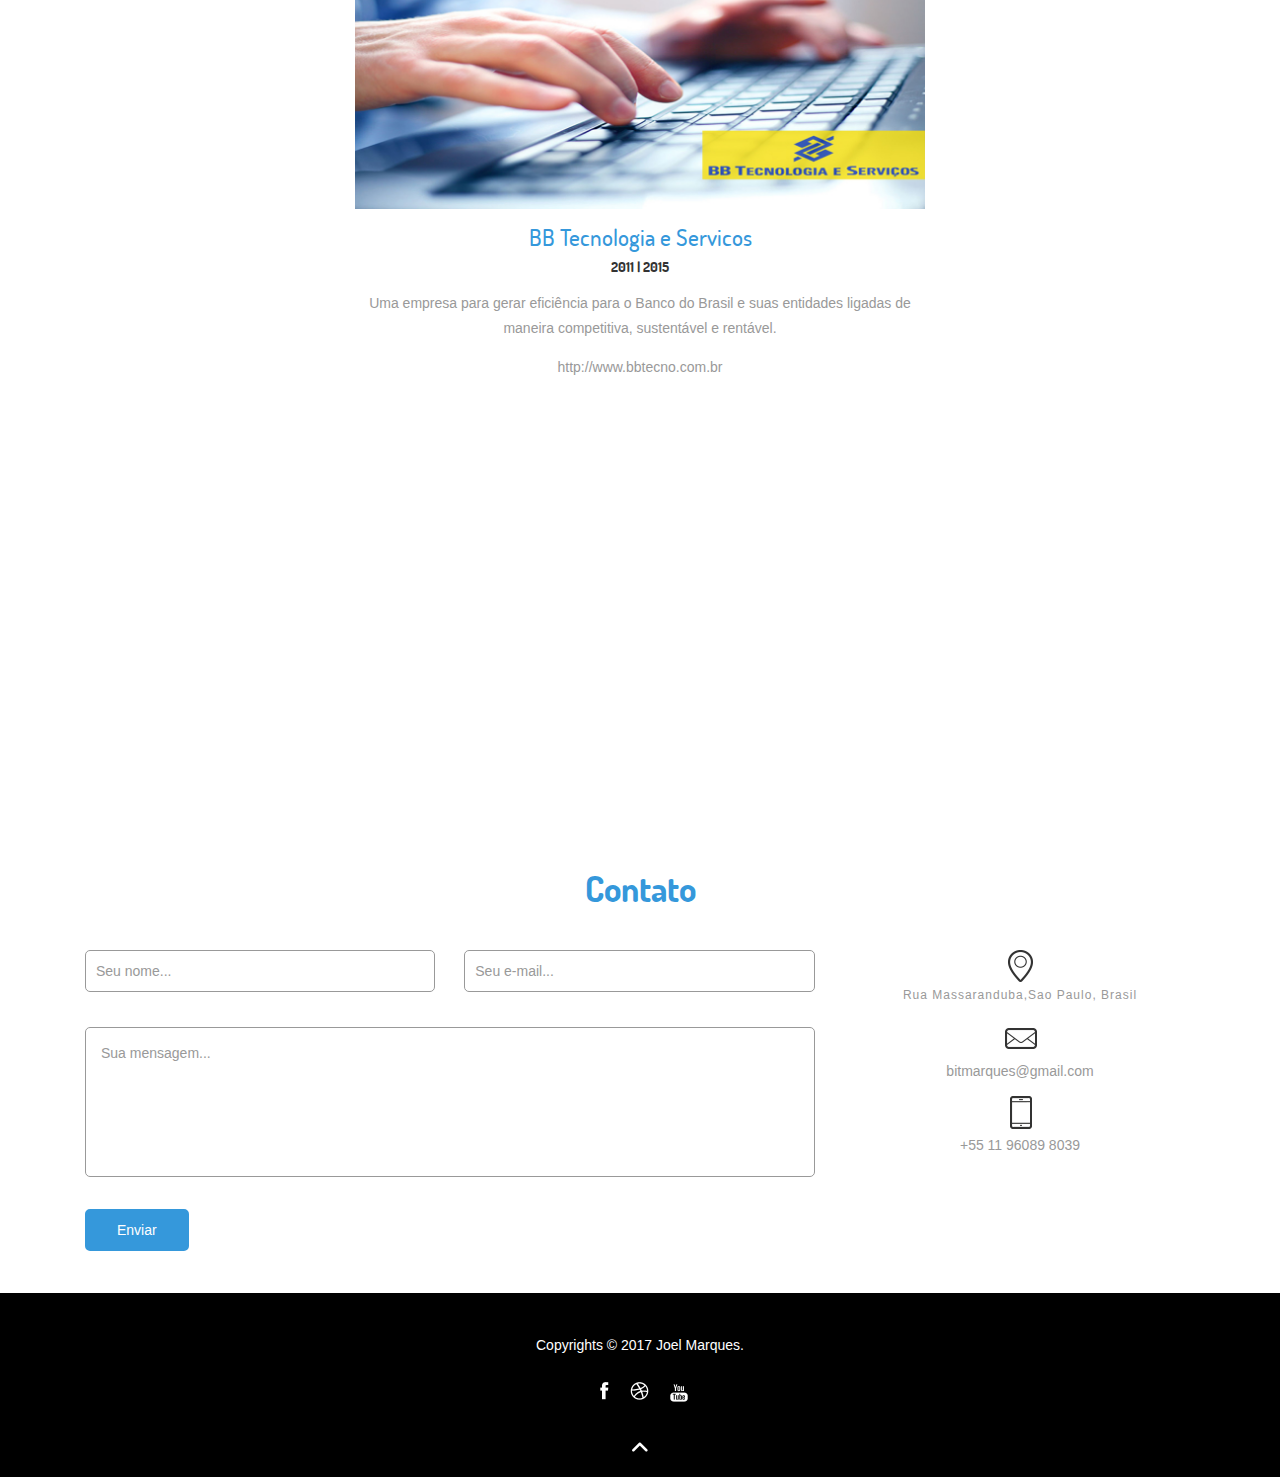
==== commit c05ed372: "Melhoria no formulario de Contato" ====
--- a/index.html
+++ b/index.html
@@ -12,7 +12,6 @@
 Smartphone Compatible web template, free webdesigns for Nokia, Samsung, LG, SonyErricsson, Motorola web design" />
 <script type="application/x-javascript"> addEventListener("load", function() { setTimeout(hideURLbar, 0); }, false); function hideURLbar(){ window.scrollTo(0,1); } </script>
 <script src="js/jquery-1.11.1.min.js"></script>
-<link rel="stylesheet" href="css/flexslider.css" type="text/css" media="screen" />
 <!--scrolling-->
 <script type="text/javascript" src="js/move-top.js"></script>
 <script type="text/javascript" src="js/easing.js"></script>
@@ -288,9 +287,9 @@
 		 <div class="touch-top">
 			 <div class="col-md-8 touch-left">
          <form action="https://formspree.io/bitmarques@gmail.com" method="POST">
-					<input type="text" name="name" value="Nome" onfocus="this.value = '';" onblur="if (this.value == '') {this.value = 'Nome';}" />
-					<input type="text" name="email" value="Email" onfocus="this.value = '';" onblur="if (this.value == '') {this.value = 'Email';}" />
-					<textarea name="message" onfocus="this.value = '';" onblur="if (this.value == '') {this.value = 'Mensagem';}"></textarea>
+					<input type="text" name="name" placeholder="Seu nome..." onfocus="this.placeholder = '';" onblur="if (this.placeholder == '') {this.placeholder = 'Seu nome...';}" required />
+					<input type="text" name="email" placeholder="Seu e-mail..." onfocus="this.placeholder = '';" onblur="if (this.placeholder == '') {this.placeholder = 'Seu e-mail...';}" required />
+					<textarea name="message" placeholder="Sua mensagem..." onfocus="this.placeholder = '';" onblur="if (this.placeholder == '') {this.placeholder = 'Sua mensagem...';}" required></textarea>
           <input type="hidden" name="_subject" value="Nova mensagem de negocio!" />
           <input type="hidden" name="_language" value="pt" />
           <input type="text" name="_gotcha" style="display:none">
--- a/css/style.css
+++ b/css/style.css
@@ -1112,3 +1112,16 @@
   height: 120px;
 }
 }
+
+::-webkit-input-placeholder { /* Chrome/Opera/Safari */
+  color: #999;
+}
+::-moz-placeholder { /* Firefox 19+ */
+  color: #999;
+}
+:-ms-input-placeholder { /* IE 10+ */
+  color: #999;
+}
+:-moz-placeholder { /* Firefox 18- */
+  color: #999;
+}
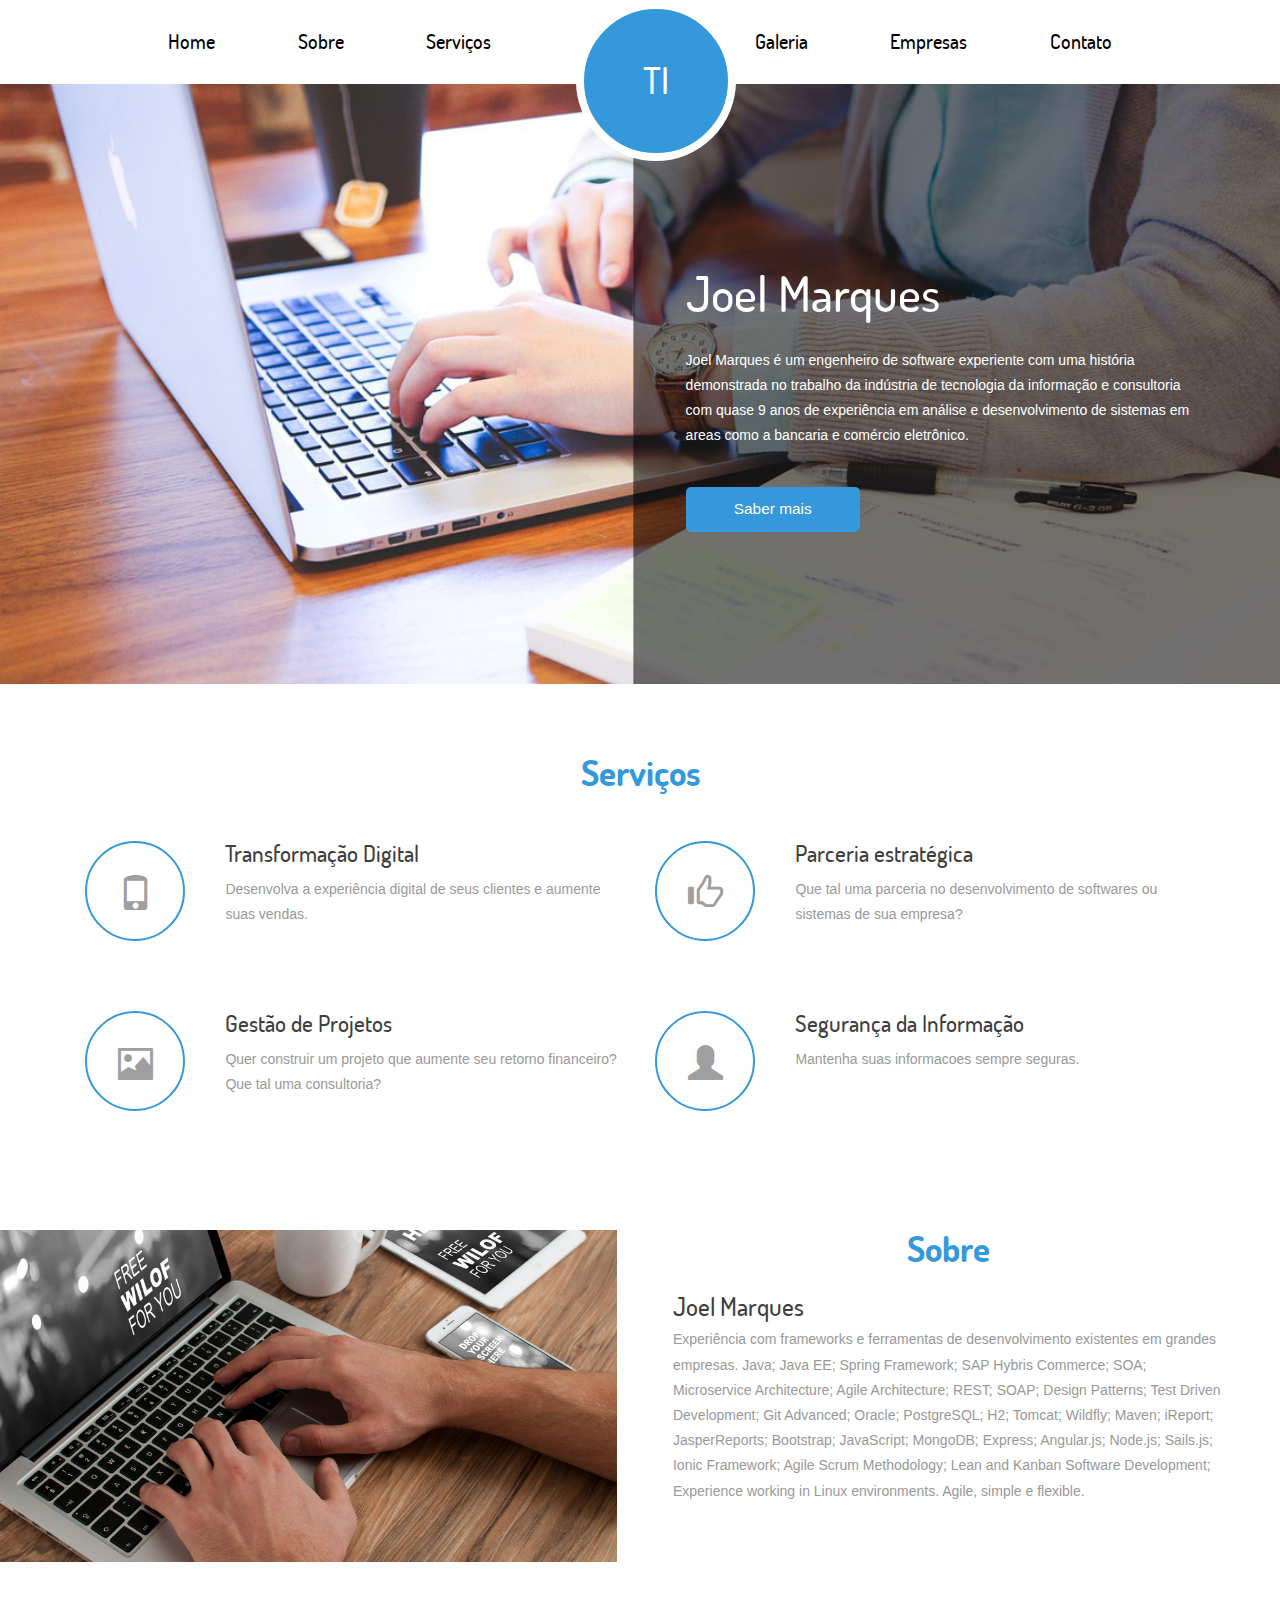
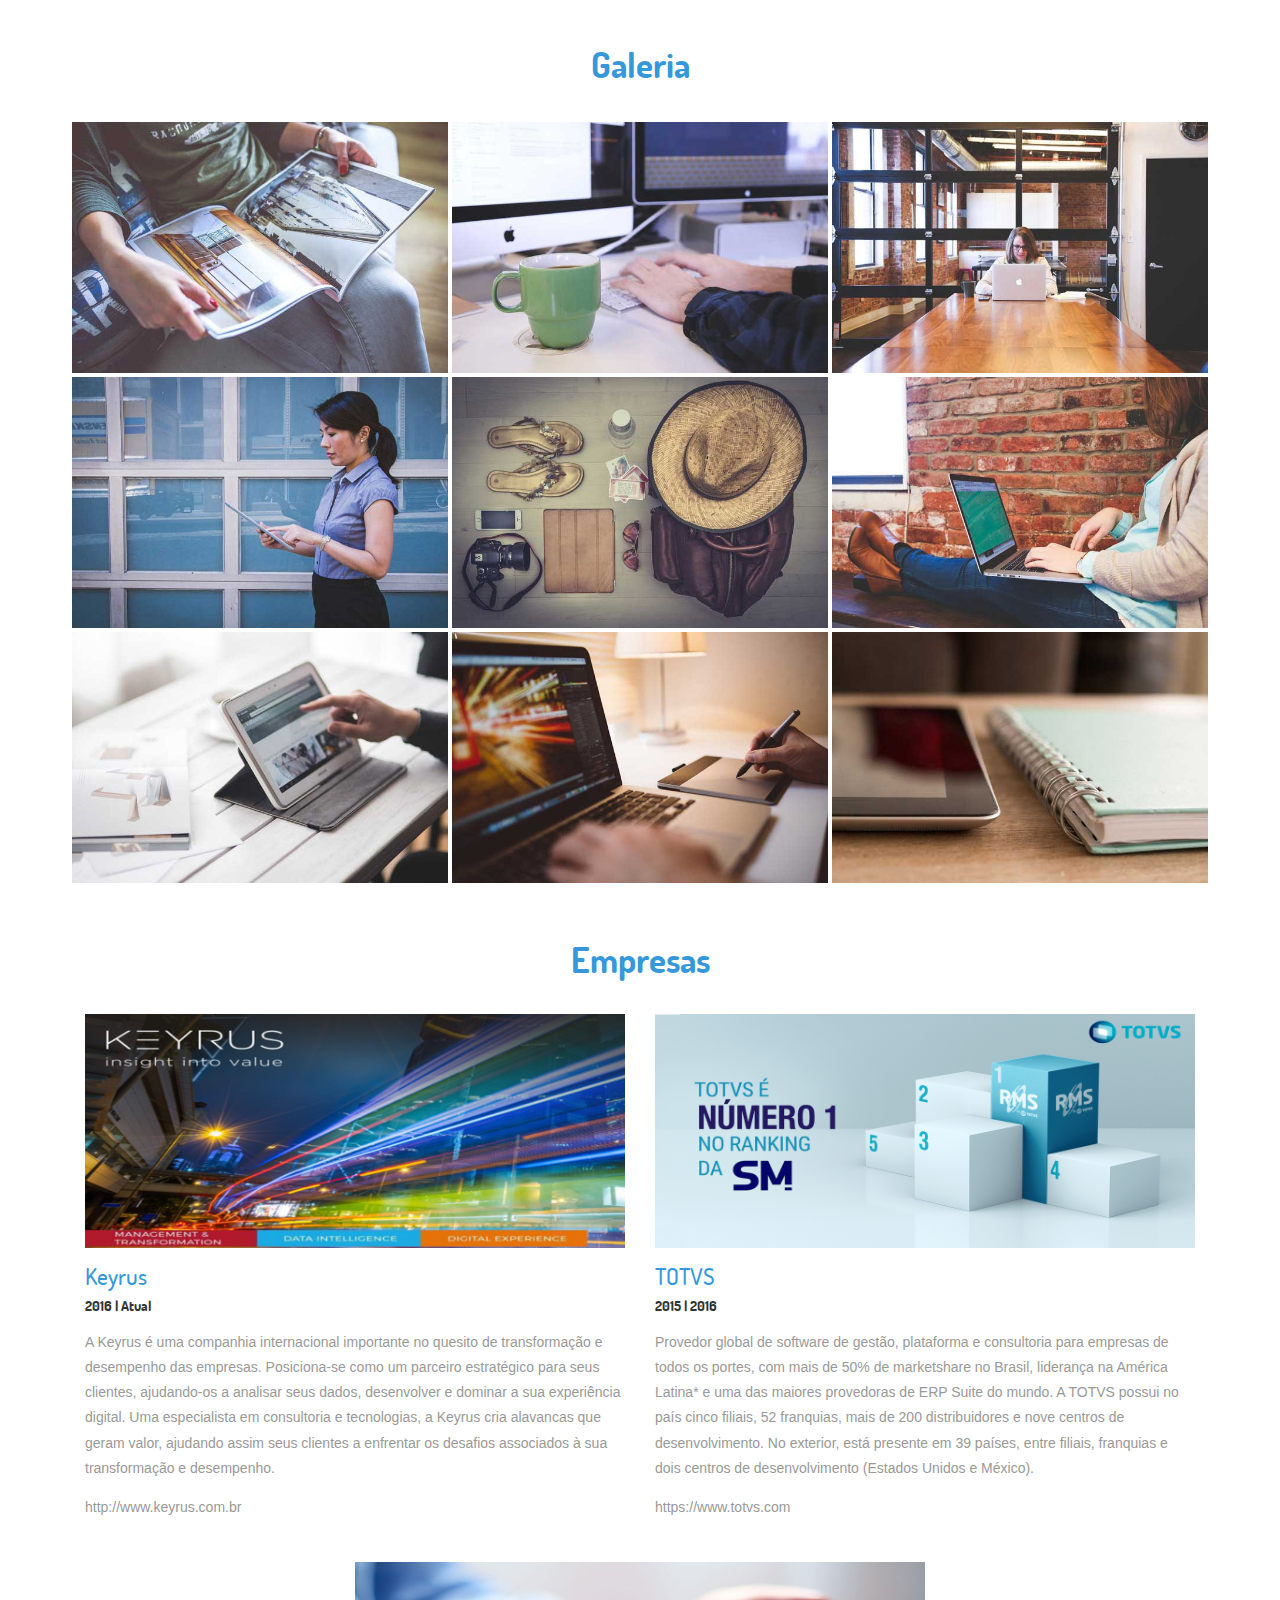
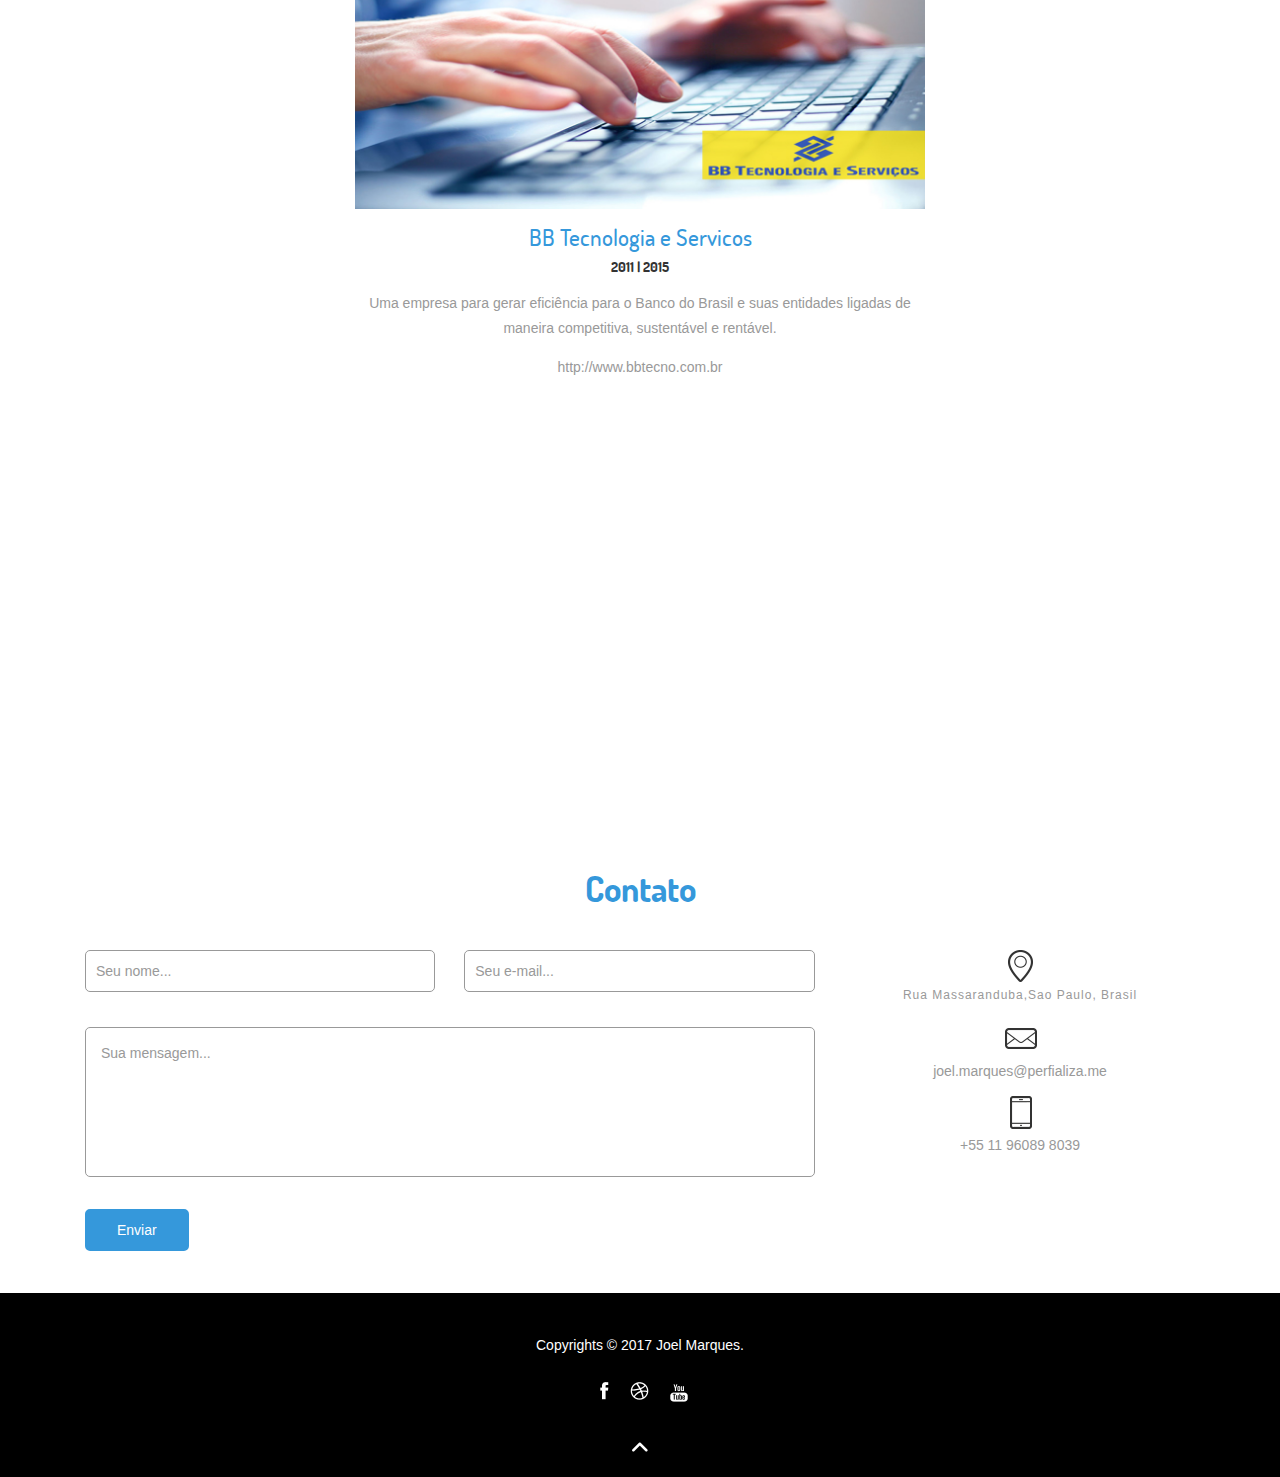
==== commit 690010ae: "Ajustes nas imagens para o mobile" ====
--- a/index.html
+++ b/index.html
@@ -251,7 +251,7 @@
 		 <h3>Empresas</h3>
 		 <div class="blog-grids">
 			 <div class="col-md-6 blog-grid">
-				 <a href="#"><img src="images/img19.png" class="img-responsive" alt=""/></a>
+				 <img src="images/img19.png" class="img-responsive" alt=""/>
 				 <h4><a href="#">Keyrus</a></h4>
 					<span>2016 | Atual</span>
 				 <p>A Keyrus é uma companhia internacional importante no quesito de transformação e desempenho das empresas. Posiciona-se como um parceiro estratégico para seus clientes, ajudando-os a analisar seus dados, desenvolver e dominar a sua experiência digital.
@@ -259,7 +259,7 @@
       <p>http://www.keyrus.com.br</p>
        </div>
 			 <div class="col-md-6 blog-grid">
-				 <a href="#"><img src="images/img20.png" class="img-responsive" alt=""/> </a>
+				 <img src="images/img20.png" class="img-responsive" alt=""/>
 				 <h4><a href="#">TOTVS</a></h4>
 					<span>2015 | 2016</span>
 				 <p>Provedor global de software de gestão, plataforma e consultoria para empresas de todos os portes, com mais de 50% de marketshare no Brasil, liderança na América Latina* e uma das maiores provedoras de ERP Suite do mundo. A TOTVS possui no país cinco filiais, 52 franquias, mais de 200 distribuidores e nove centros de desenvolvimento. No exterior, está presente em 39 países, entre filiais, franquias e dois centros de desenvolvimento (Estados Unidos e México).</p>
@@ -267,7 +267,7 @@
        </div>
 			 <div class="clearfix"></div>
 			 <div class="middleblog-grid blog-grid">
-				 <a href="#"><img src="images/img21.jpg" class="img-responsive" alt=""/> </a>
+				 <img src="images/img21.jpg" class="img-responsive" alt=""/>
 				 <h4><a href="#">BB Tecnologia e Servicos</a></h4>
 					<span>2011 | 2015</span>
 				 <p>Uma empresa para gerar eficiência para o Banco do Brasil e suas entidades ligadas de maneira competitiva, sustentável e rentável.</p>
@@ -286,7 +286,7 @@
 		 <h3>Contato</h3>
 		 <div class="touch-top">
 			 <div class="col-md-8 touch-left">
-         <form action="https://formspree.io/bitmarques@gmail.com" method="POST">
+         <form action="https://formspree.io/joel.marques@perfializa.me" method="POST">
 					<input type="text" name="name" placeholder="Seu nome..." onfocus="this.placeholder = '';" onblur="if (this.placeholder == '') {this.placeholder = 'Seu nome...';}" required />
 					<input type="text" name="email" placeholder="Seu e-mail..." onfocus="this.placeholder = '';" onblur="if (this.placeholder == '') {this.placeholder = 'Seu e-mail...';}" required />
 					<textarea name="message" placeholder="Sua mensagem..." onfocus="this.placeholder = '';" onblur="if (this.placeholder == '') {this.placeholder = 'Sua mensagem...';}" required></textarea>
@@ -303,7 +303,7 @@
 					</div>
 					<div class="touch-right-top">
 							<span class="mail"> </span>
-							<p>bitmarques@gmail.com</p>
+							<p>joel.marques@perfializa.me</p>
 					</div>
 					<div class="touch-right-top">
 							<span class="num"> </span>
--- a/css/style.css
+++ b/css/style.css
@@ -539,7 +539,7 @@
 /*--responsive--*/
 @media (max-width: 1280px){
 .about-left {
-  background: url(../images/img1.jpg) no-repeat 0px -77px;
+  background: url(../images/img22.jpg) no-repeat 0px -77px;
   min-height: 332px;
   background-size: cover;
 }
@@ -583,7 +583,7 @@
   font-size: 1.6em;
 }
 .about-left {
-  background: url(../images/img1.jpg) no-repeat 0px -2px;
+  background: url(../images/img22.jpg) no-repeat 0px -2px;
   min-height: 364px;
   background-size: cover;
   width: 52.2%;
@@ -885,7 +885,7 @@
   margin-top: 2em;
 }
 .about-left {
-  background: url(../images/img1.jpg) no-repeat 0px -33px;
+  background: url(../images/img22.jpg) no-repeat 0px -33px;
   min-height: 348px;
   background-size: cover;
   width: 100%;
@@ -1067,7 +1067,7 @@
 }
 .about-left {
   min-height: 204px;
-  background: url(../images/img1.jpg) no-repeat 0px 0px;
+  background: url(../images/img22.jpg) no-repeat 0px 0px;
   background-size:cover;
 }
 .about-right h3, .service h3, .gallery h3, .blog h3, .contact h3 {
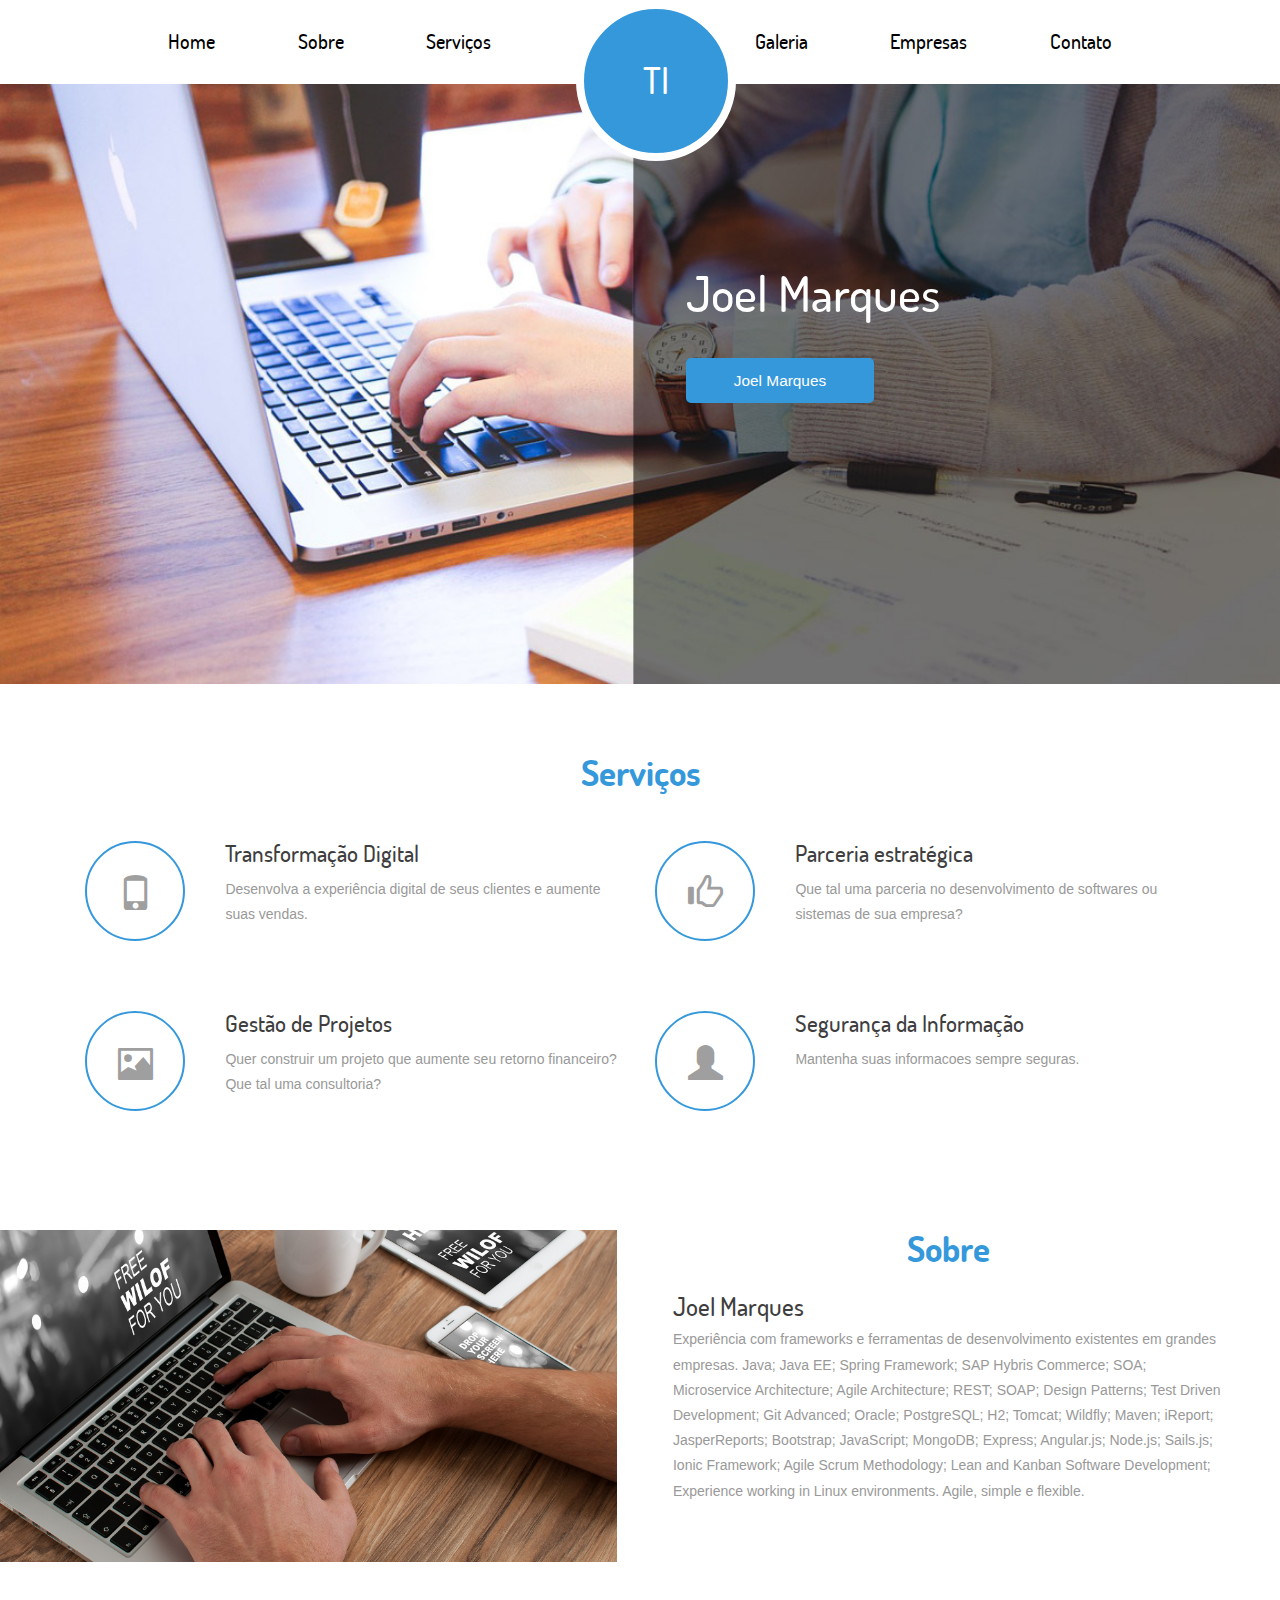
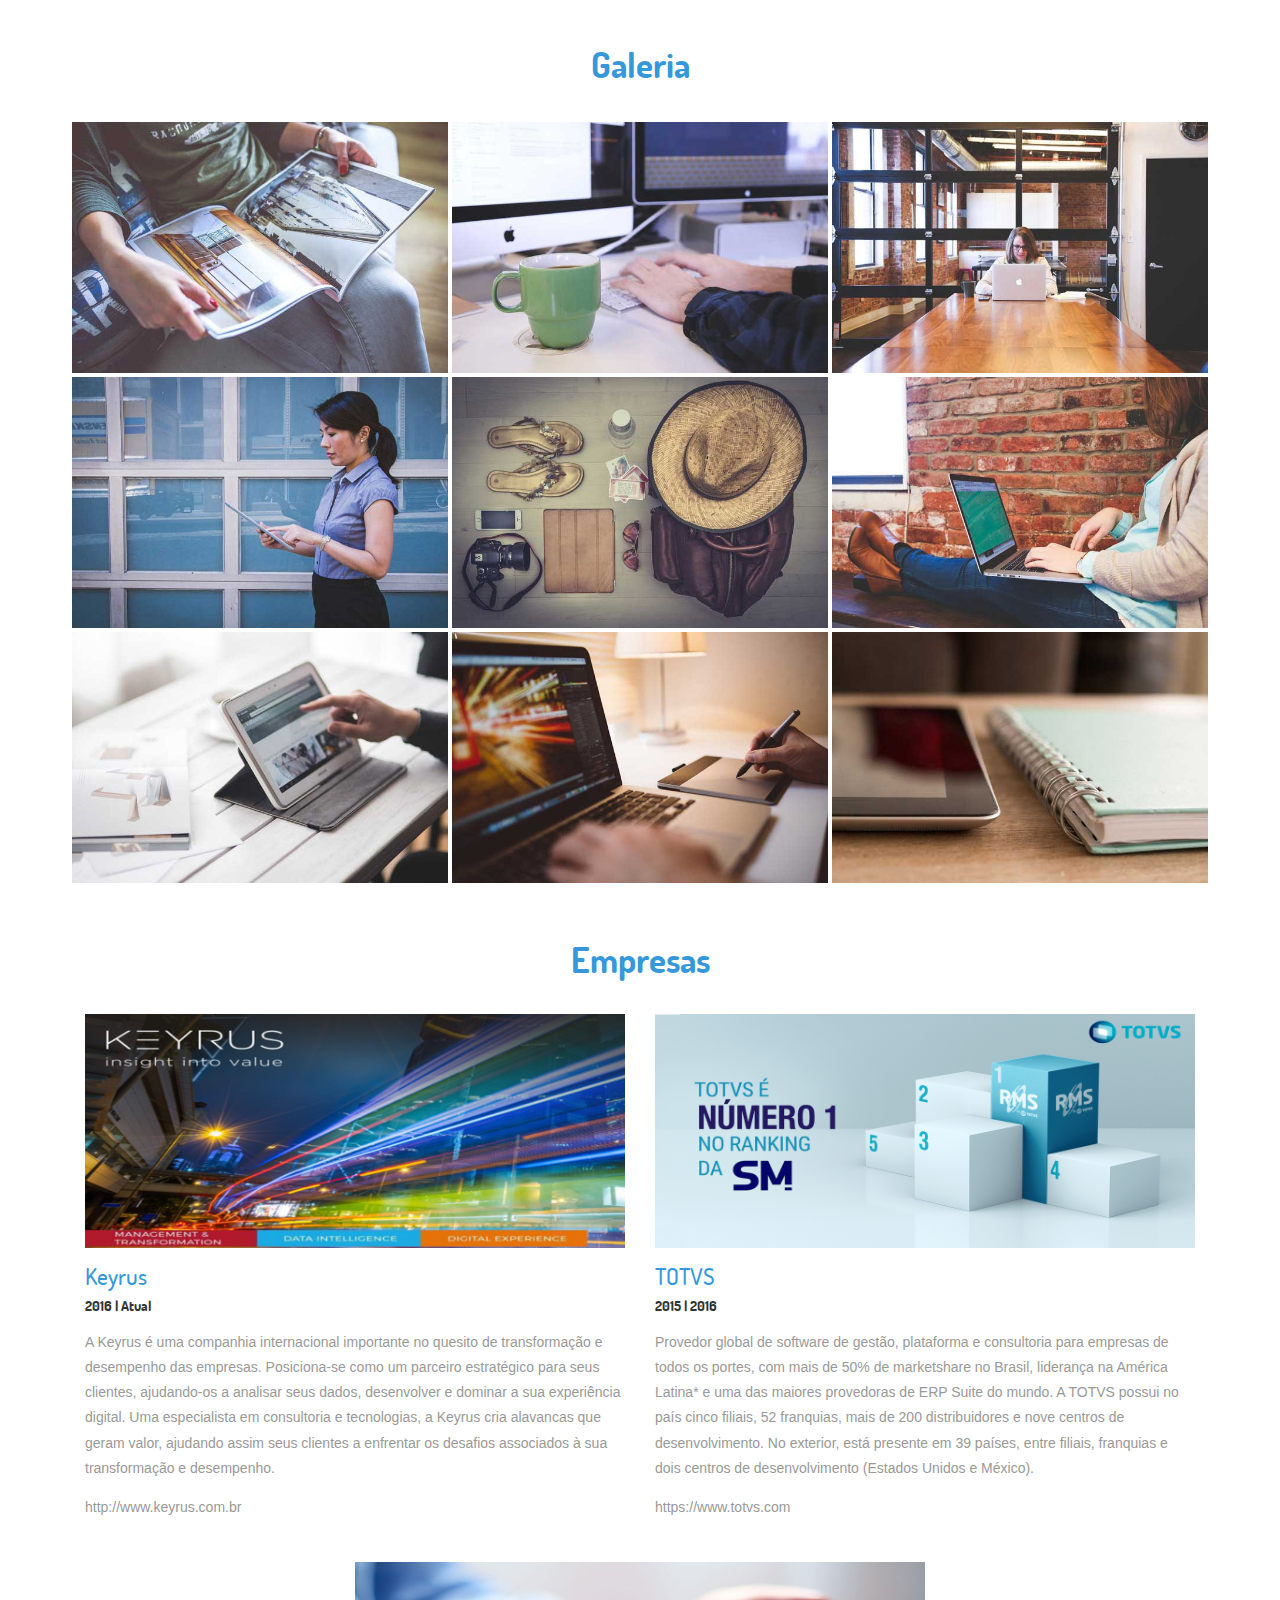
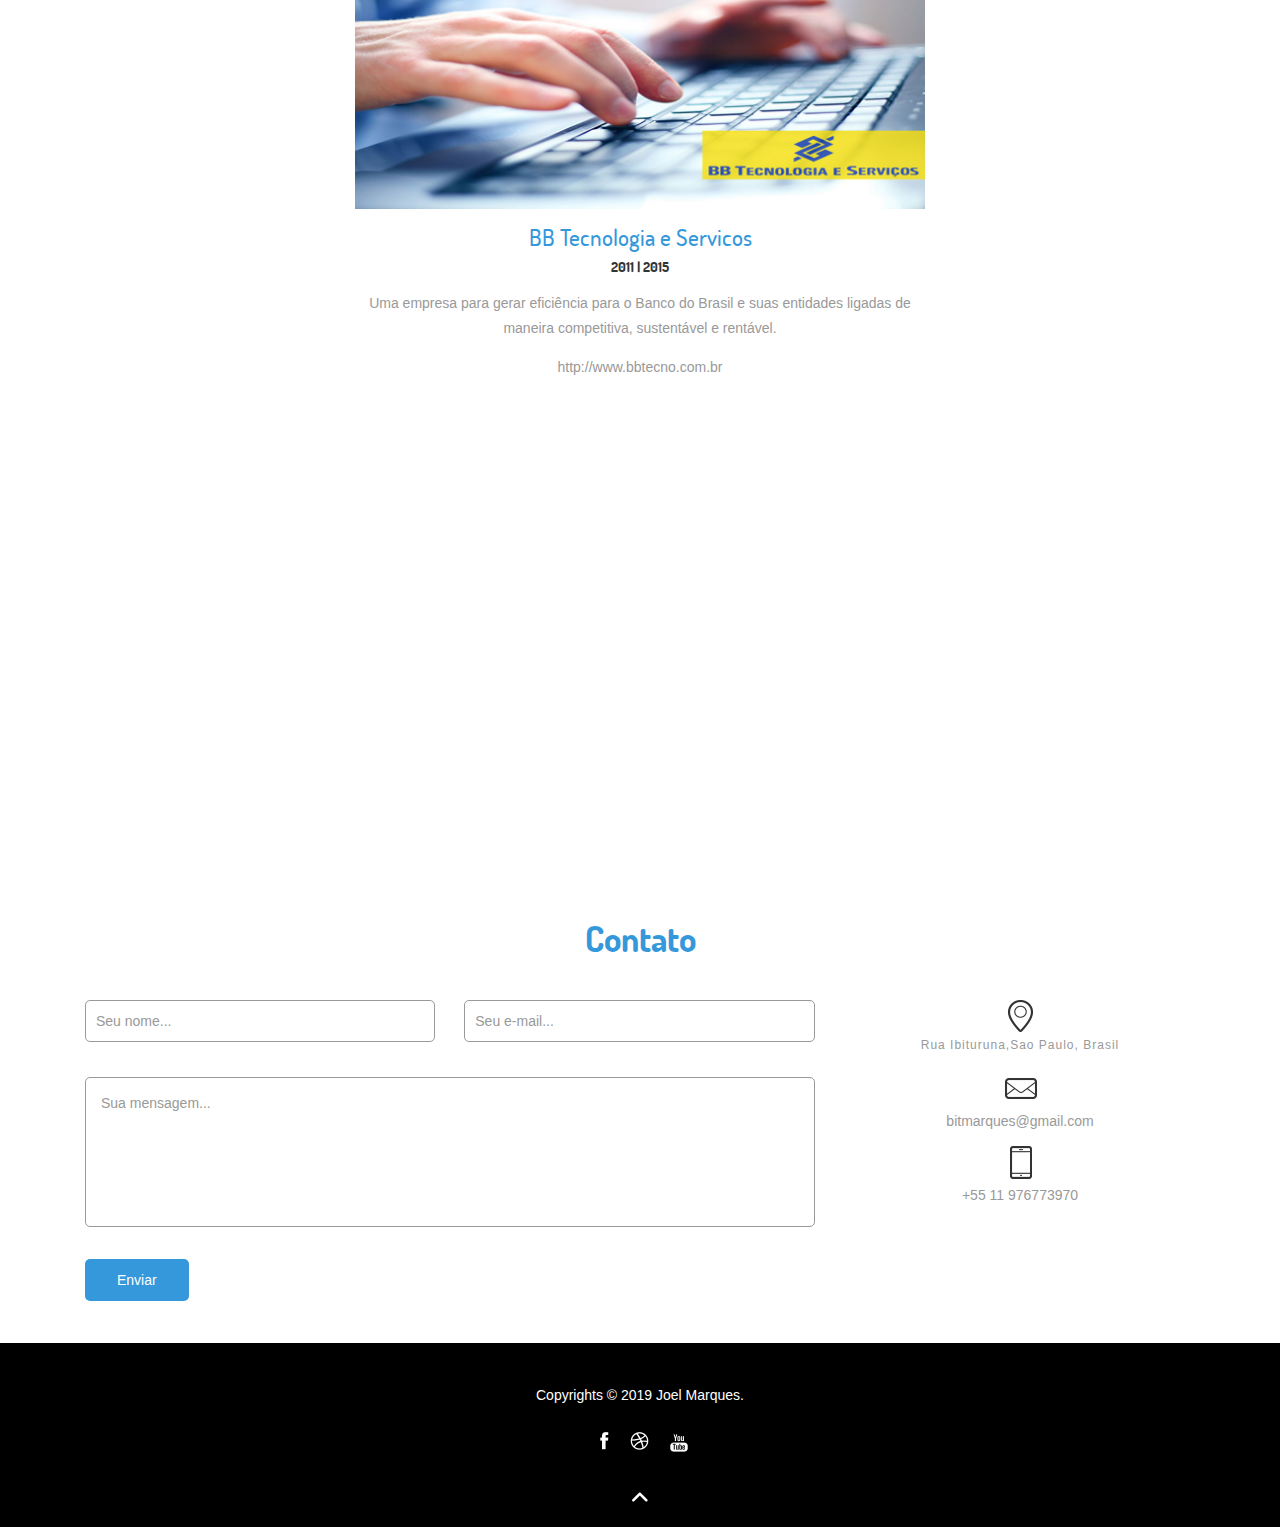
==== commit d5d2a912: "Adicionado o perfil do linkedin" ====
--- a/index.html
+++ b/index.html
@@ -58,8 +58,7 @@
 		<div class="container">
 			 <div class="banner-info">
 				 <h2>Joel Marques</h2>
-				 <p>Joel Marques é um engenheiro de software experiente com uma história demonstrada no trabalho da indústria de tecnologia da informação e consultoria com quase 9 anos de experiência em análise e desenvolvimento de sistemas em areas como a bancaria e comércio eletrônico.</p>
-				 <a href="https://www.linkedin.com/in/bitmarques/" target="_blank">Saber mais</a>
+				 <div class="LI-profile-badge"  data-version="v1" data-size="medium" data-locale="pt_BR" data-type="vertical" data-theme="dark" data-vanity="bitmarques"><a class="LI-simple-link" href='https://br.linkedin.com/in/bitmarques?trk=profile-badge'>Joel Marques</a></div>
 			 </div>
 			 <div class="clearfix"></div>
 		</div>
@@ -278,7 +277,7 @@
 </div>
 <!---->
 <div class="map">
-	 <iframe src="https://www.google.com/maps/embed?pb=!1m18!1m12!1m3!1d3655.417159470805!2d-46.64103054889825!3d-23.625227069764858!2m3!1f0!2f0!3f0!3m2!1i1024!2i768!4f13.1!3m3!1m2!1s0x94ce5a563179ece9%3A0xe3799f0a5f50250b!2sR.+Massaranduba%2C+S%C3%A3o+Paulo+-+SP!5e0!3m2!1spt-BR!2sbr!4v1507056126192" width="400" height="300" frameborder="0" style="border:0" allowfullscreen></iframe>
+		<iframe src="https://www.google.com/maps/embed?pb=!1m18!1m12!1m3!1d3655.4791731110226!2d-46.63700944993763!3d-23.623004784576928!2m3!1f0!2f0!3f0!3m2!1i1024!2i768!4f13.1!3m3!1m2!1s0x94ce5a55a4ff5805%3A0xa4b9124dd4a89527!2sR.+Ibituruna+-+Parque+Imperial%2C+S%C3%A3o+Paulo+-+SP!5e0!3m2!1sen!2sbr!4v1544151341943" width="600" height="450" frameborder="0" style="border:0" allowfullscreen></iframe>
 </div>
 <!---->
 <div id="contact" class="contact">
@@ -292,6 +291,7 @@
 					<textarea name="message" placeholder="Sua mensagem..." onfocus="this.placeholder = '';" onblur="if (this.placeholder == '') {this.placeholder = 'Sua mensagem...';}" required></textarea>
           <input type="hidden" name="_subject" value="Nova mensagem de negocio!" />
           <input type="hidden" name="_language" value="pt" />
+          <input type="hidden" name="_next" value="http://perfializa.me/mail-success.html" />
           <input type="text" name="_gotcha" style="display:none">
 					<input type="submit" value="Enviar">
 				 </form>
@@ -299,15 +299,15 @@
 			 <div class="col-md-4 touch-right">
 					<div class="touch-right-top">
 							<span class="add"> </span>
-							<h4>Rua Massaranduba,<label>Sao Paulo, Brasil</label></h4>
+							<h4>Rua Ibituruna,<label>Sao Paulo, Brasil</label></h4>
 					</div>
 					<div class="touch-right-top">
 							<span class="mail"> </span>
-							<p>joel.marques@perfializa.me</p>
+							<p>bitmarques@gmail.com</p>
 					</div>
 					<div class="touch-right-top">
 							<span class="num"> </span>
-							<p>+55 11 96089 8039</p>
+							<p>+55 11 976773970</p>
 					</div>
 			 </div>
 				<div class="clearfix"></div>
@@ -316,7 +316,7 @@
 </div>
 <div class="footer">
 	 <div class="container">
-		 <p>Copyrights © 2017 Joel Marques.</p>
+		 <p>Copyrights © 2019 Joel Marques.</p>
 		 <div class="social">
 				<a href="https://www.facebook.com/jhoey.marques" target="_blank"><i class="facebook"></i></a>
 				<a href="https://br.linkedin.com/in/bitmarques" target="_blank"><i class="dribble"></i></a>
@@ -344,6 +344,6 @@
 <a href="#to-top" id="toTop" style="display: block;"> <span id="toTopHover" style="opacity: 1;"> </span></a>
 <!---->
 
-
+<script type="text/javascript" src="https://platform.linkedin.com/badges/js/profile.js" async defer></script>
 </body>
 </html>
